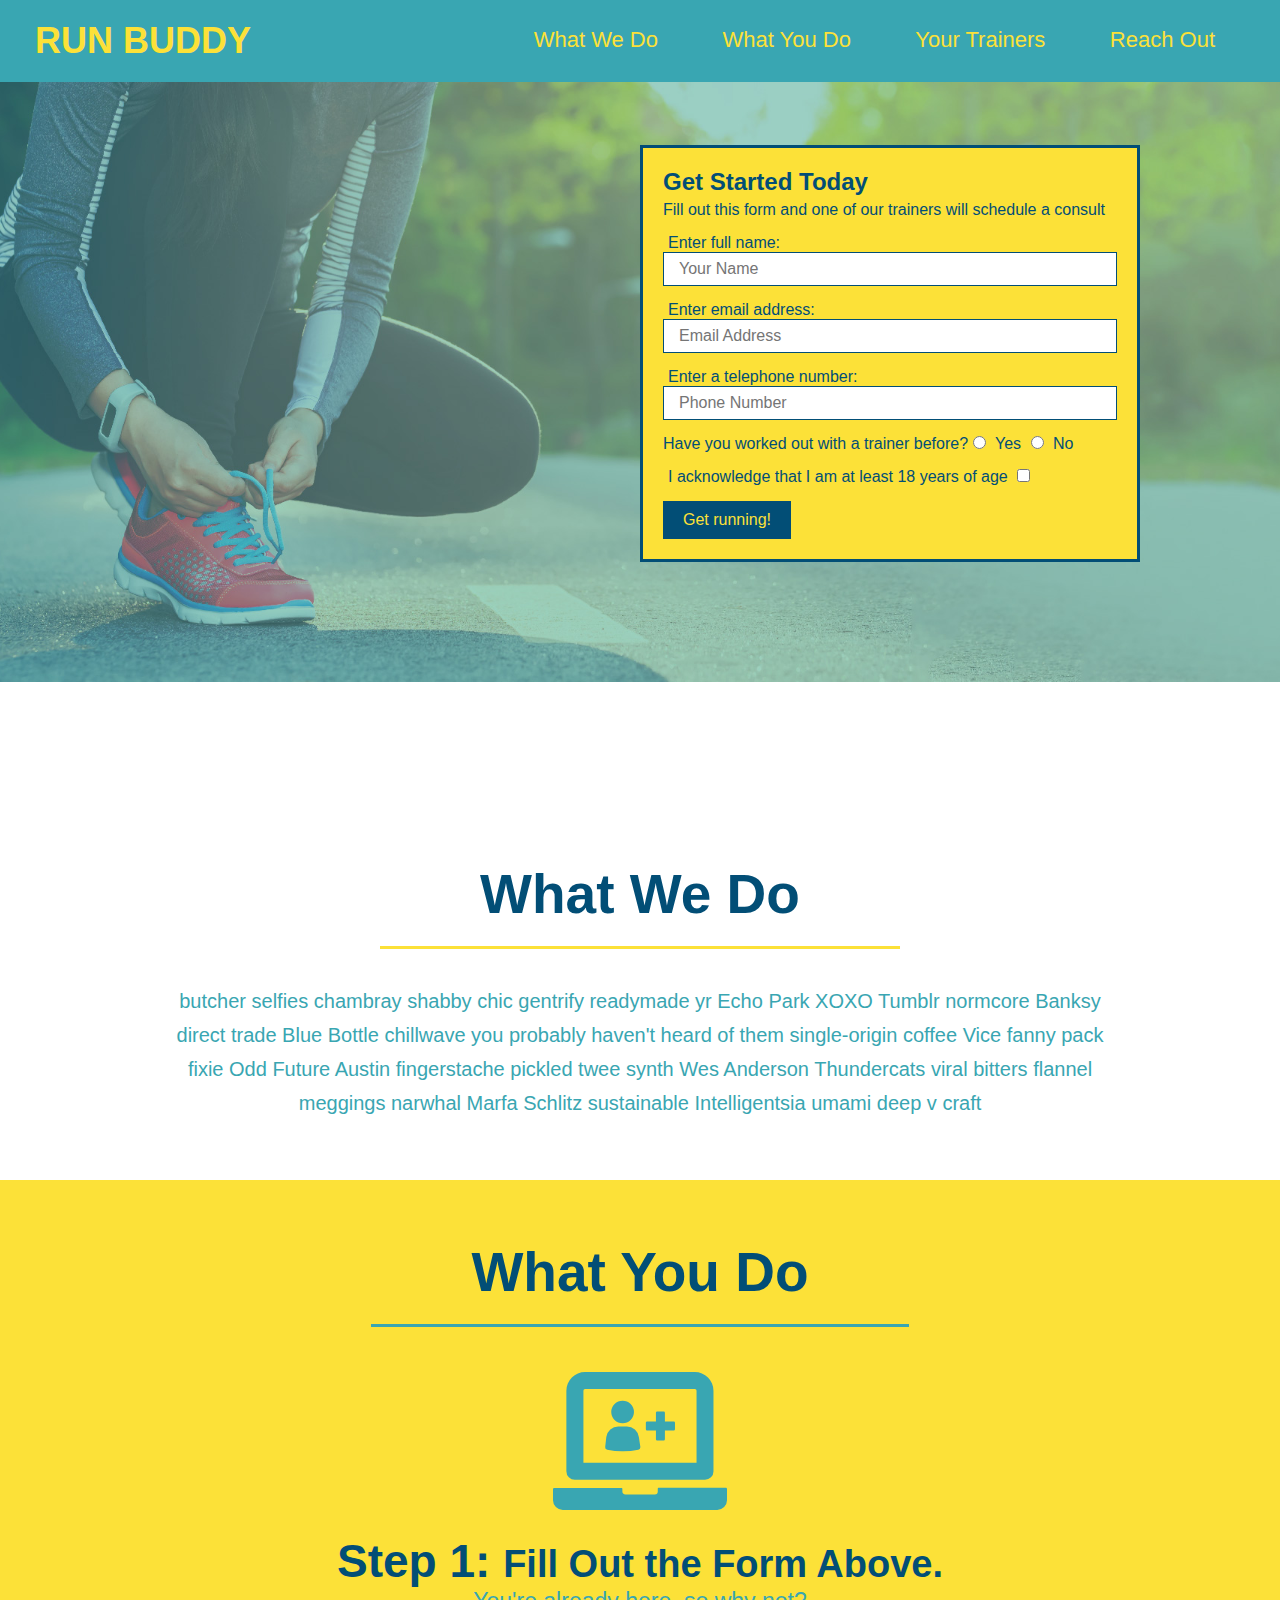
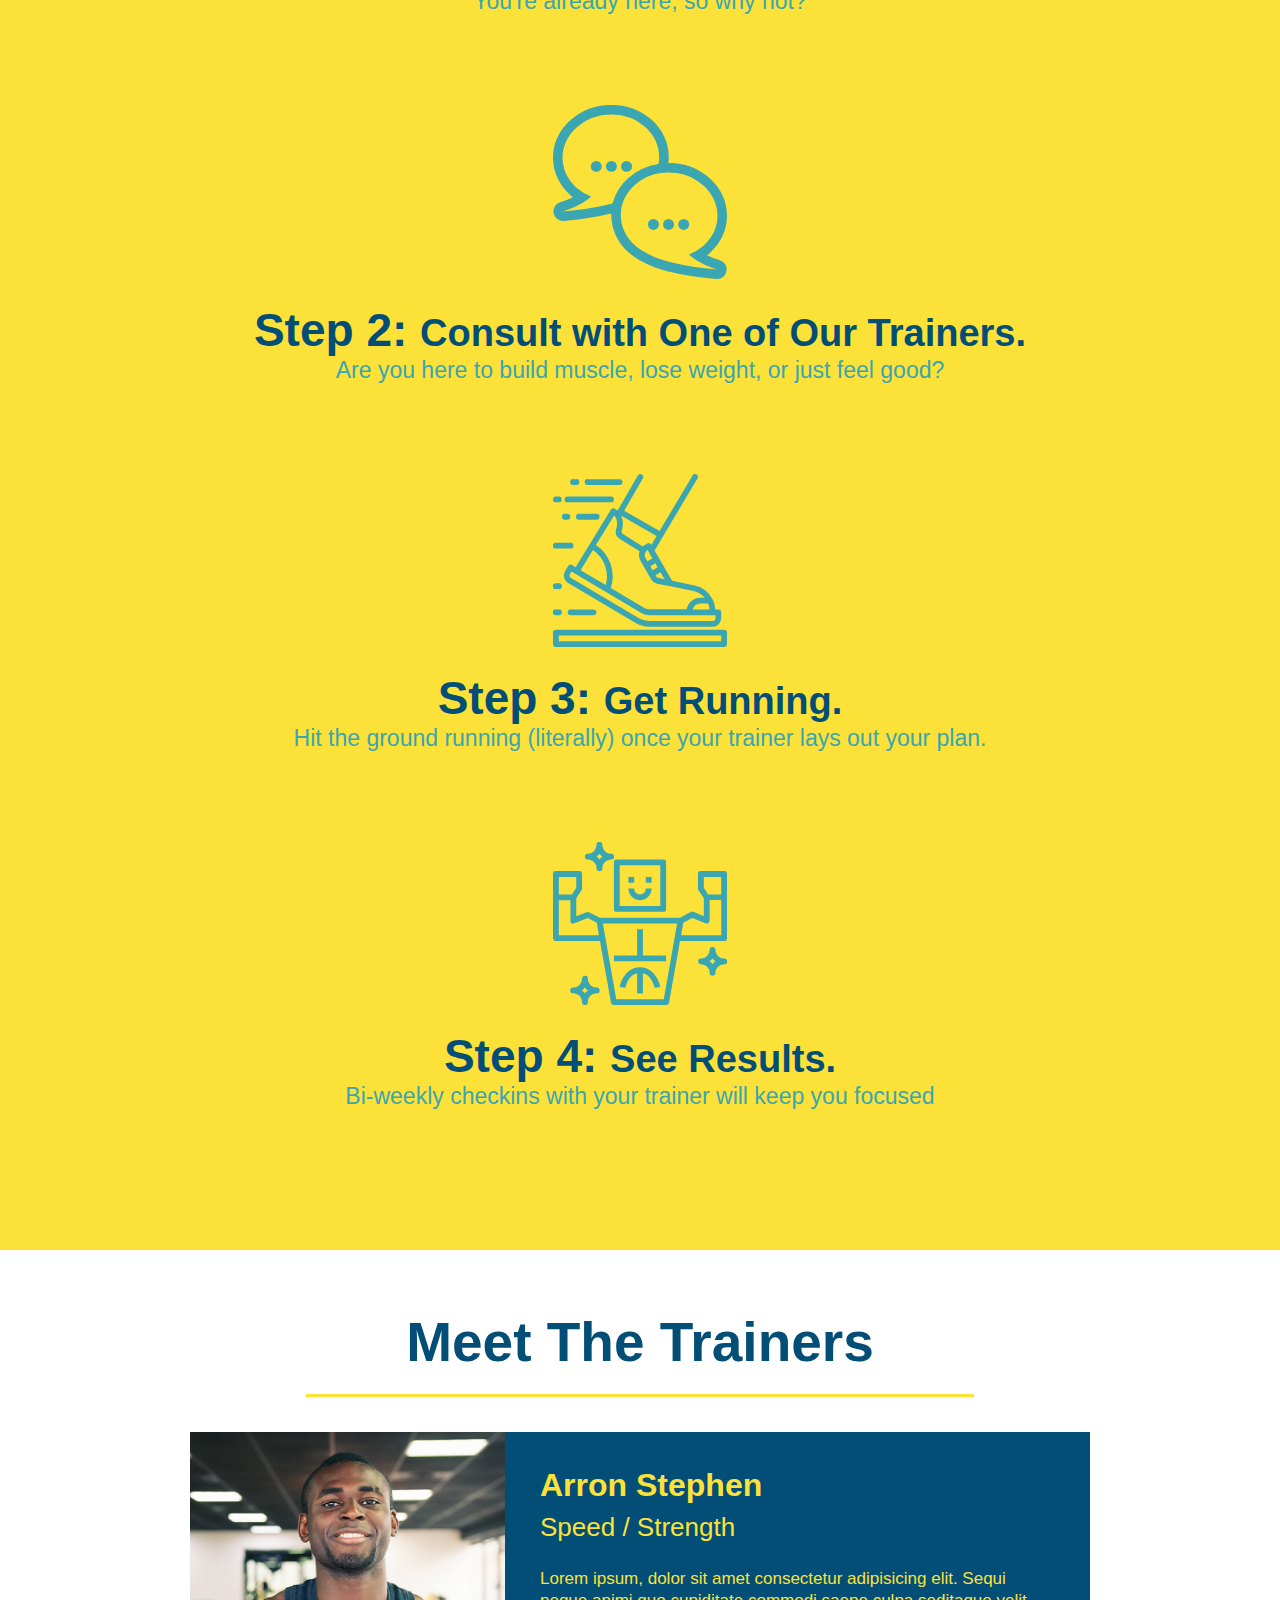
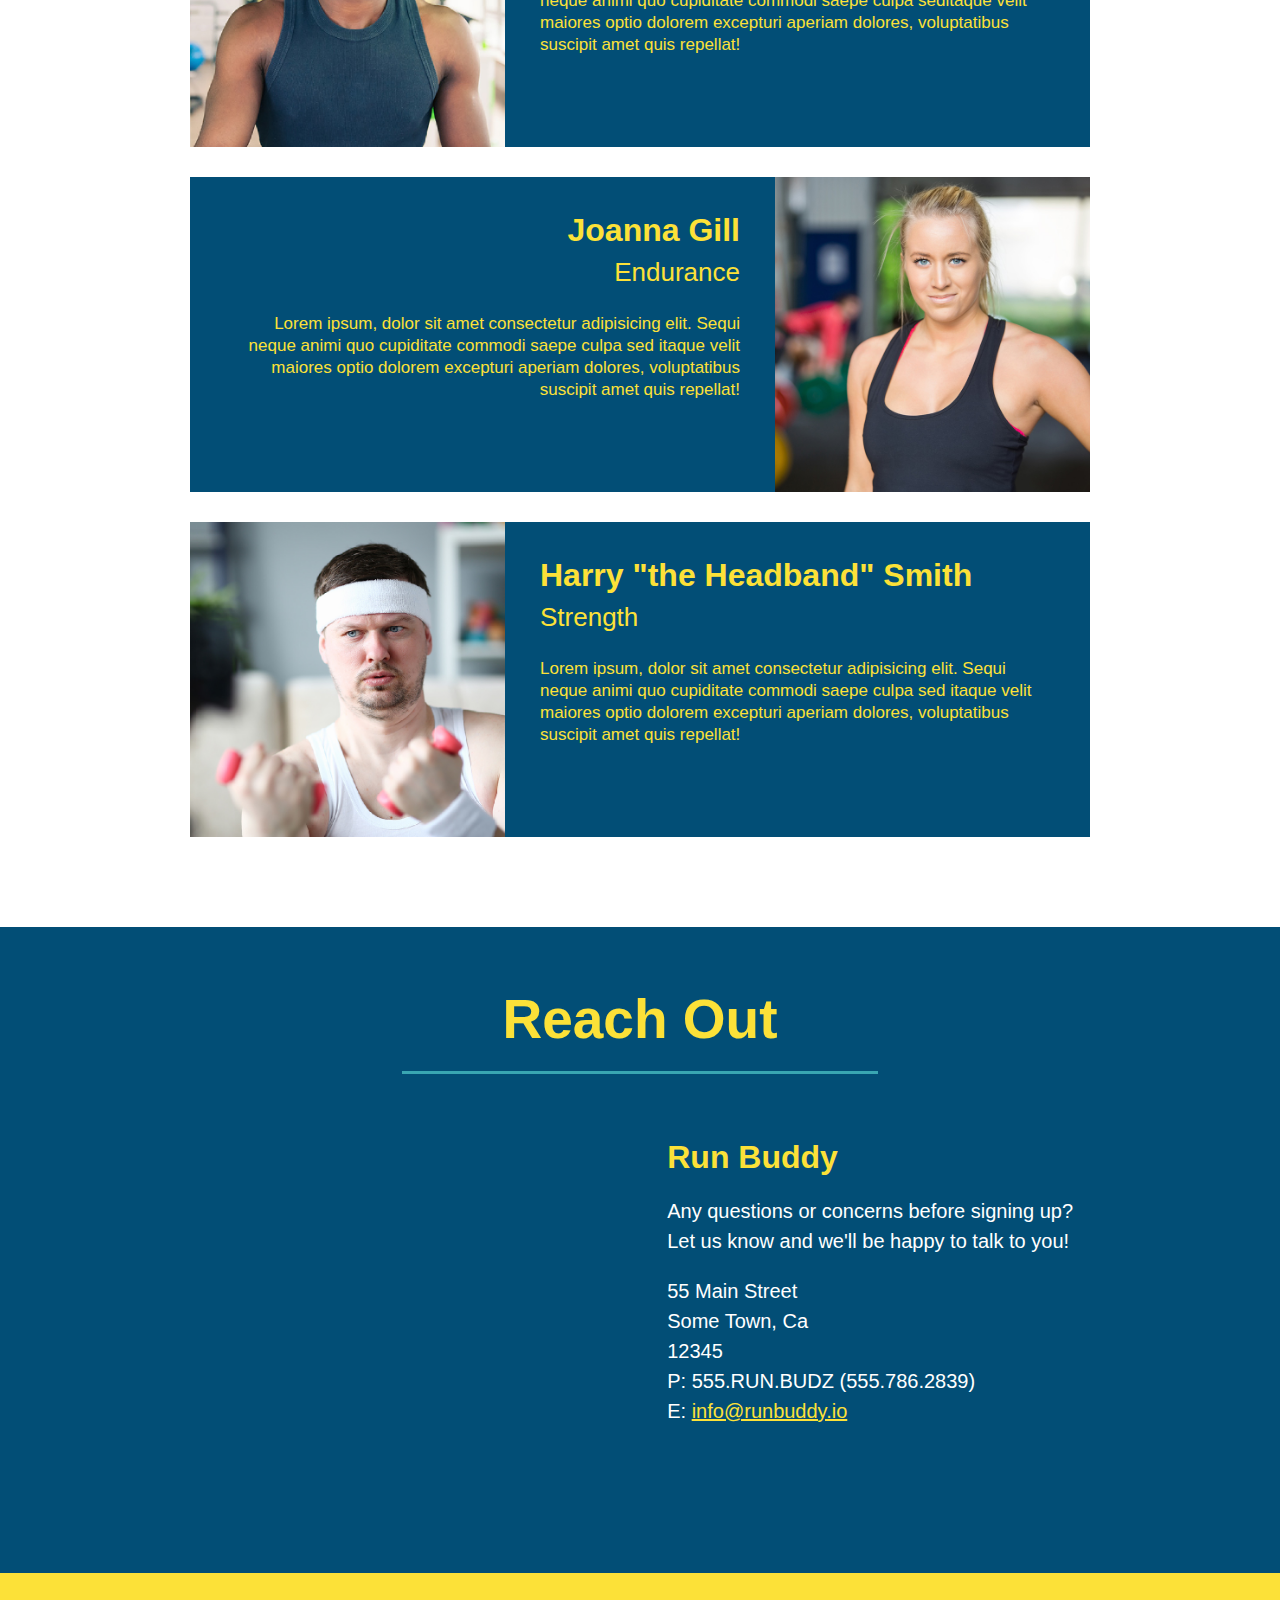
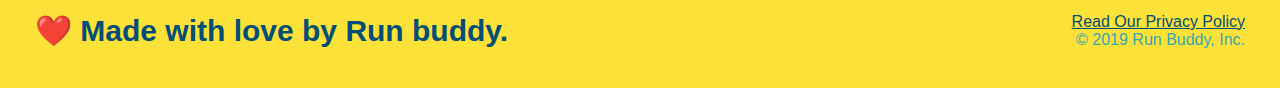
==== index.html @ b82cadea "privacy policy" ====
<!DOCTYPE html>
<html lang="en">
    <head>
        <meta charset="UTF-8"/>
        <link rel="stylesheet" href="./assets/css/style.css" />
        <title>Run Buddy</title>
    </head>
    <body>
        <!--navigation-->
        <header>
          <h1>
              <a hef="/">RUN BUDDY</a>
         </h1>
          <nav>
              <!--Unordered list element-->
              <ul>
                  <!--List item element-->
                  <li>
                      <!--Anchor element-->
                      <a href="#what-we-do">What We Do</a>
                  </li>
                  <li>
                      <a href="#what-you-do">What You Do</a>
                  </li>
                  <li>
                      <a href="#your-trainers">Your Trainers</a>
                  </li>
                  <li>
                      <a href="#reach-out">Reach Out</a>
                  </li>
              </ul>
          </nav>
        </header>

        <section class="hero">
            <div class="hero-form">
                <h3>Get Started Today</h3>
                <p>Fill out this form and one of our trainers will schedule a consult</p>
                <form>
                    <label for="name">Enter full name:</label>
                    <input type="text" placeholder="Your Name" name="name" id="name" class="form-input" />

                    <label for="email">Enter email address:</label>
                    <input type="email" placeholder="Email Address" name="email" id="email" class="form-input" />

                    <label for="phone">Enter a telephone number:</label>
                    <input type="tel" placeholder="Phone Number" name="phone" id="phone" class="form-input" />
                    <p>
                        Have you worked out with a trainer before?
                        <input type="radio" name="trainer-confirm" id="trainer-yes" />
                        <label for="trainer-yes">Yes</label>
                        <input type="radio" name="trainer-confirm" id="trainer-no" />
                        <label for="trainer-no">No</label>
                    </p>
                    <p>
                        <label for="checkbox">I acknowledge that I am at least 18 years of age</label>
                        <input type="checkbox" name="age-confirm" id="checkbox" />
                    </p>
                    <button type="submit">Get running!</button>
                </form>
            </div>
        </section>

        <!--hero/jumbotron-->
        <section>

        </section>

        <!--"what we do" section-->
        <section id="what-we-do" class="intro">
            <h2 class="section-title primary-border">What We Do</h2>
            <p>
                butcher selfies chambray shabby chic gentrify readymade yr Echo Park XOXO Tumblr normcore Banksy direct trade Blue Bottle chillwave you probably haven't heard of them single-origin coffee Vice fanny pack fixie Odd Future Austin fingerstache pickled twee synth Wes Anderson Thundercats viral bitters flannel meggings narwhal Marfa Schlitz sustainable Intelligentsia umami deep v craft
            </p>
        </section>

        <!--"what you do" section-->
        <section id="what-you-do" class="steps">
            <h2 class="section-title secondary-border">
                What You Do
            </h2>
            <div>
                <img src="./assets/images/step-1.svg" alt="" />
                <h3>Step 1: <span>Fill Out the Form Above.</span></h3>
                <p>You're already here, so why not?</p>
            </div>

            <div>
                <img src="./assets/images/step-2.svg" alt="" />
                <h3>Step 2: <span>Consult with One of Our Trainers.</span></h3>
                <p>Are you here to build muscle, lose weight, or just feel good?</p>
            </div>

            <div>
                <img src="./assets/images/step-3.svg" alt="" />
                <h3>Step 3: <span>Get Running.</span></h3>
                <p>Hit the ground running (literally) once your trainer lays out your plan.</p>
            </div>

            <div>
                <img src="./assets/images/step-4.svg" alt="" />
                <h3>Step 4: <span>See Results.</span></h3>
                <p>Bi-weekly checkins with your trainer will keep you focused</p>
            </div>
        </section>

        <!--"meet the trainers" section-->
        <section id="your-trainers" class="trainers">
            <h2 class="section-title primary-border">
                Meet The Trainers
            </h2>
            <article class="trainer">
                <img src="./assets/images/trainer-1.jpg" alt="Arron Stephens in his workout clothes, ready to pump iron" />
                <div class="trainer-bio text-left">
                    <h3>Arron Stephen</h3>
                    <h4>Speed / Strength</h4>
                    <p>
                        Lorem ipsum, dolor sit amet consectetur adipisicing elit. Sequi neque animi quo cupiditate commodi saepe culpa seditaque velit maiores optio dolorem excepturi aperiam dolores, voluptatibus suscipit amet quis repellat!
                    </p>
                </div>
            </article>
            <!-- second trainer bio -->
            <article class="trainer">
                <div class="trainer-bio text-right">
                  <h3>Joanna Gill</h3>
                  <h4>Endurance</h4>
                  <p>
                        Lorem ipsum, dolor sit amet consectetur adipisicing elit. Sequi neque animi quo cupiditate commodi saepe culpa sed
                        itaque velit maiores optio dolorem excepturi aperiam dolores, voluptatibus suscipit amet quis repellat!
                 </p>
                </div>
                <img src="./assets/images/trainer-2.jpg" alt="Joanna Gill cooling off after a workout" />
            </article>
  
            <!-- third trainer bio -->
            <article class="trainer">
                <img src="./assets/images/trainer-3.jpg" alt="Harry Smith wearing a headband and lifting comically small pink weights" />
                <div class="trainer-bio text-left">
                    <h3>Harry "the Headband" Smith</h3>
                    <h4>Strength</h4>
                    <p>
                        Lorem ipsum, dolor sit amet consectetur adipisicing elit. Sequi neque animi quo cupiditate commodi saepe culpa sed
                        itaque velit maiores optio dolorem excepturi aperiam dolores, voluptatibus suscipit amet quis repellat!
                    </p>
                </div>
            </article>
        </section>

        <!--"reach out" section-->
        <section id="reach-out" class="contact">
            <h2 class="section-title secondary-border">Reach Out</h2>
            <div class="contact-info">
                <iframe src="https://www.google.com/maps/embed?pb=!1m18!1m12!1m3!1d3147.1079747227936!2d-120.42364418397035!3d37.92790791110593!2m3!1f0!2f0!3f0!3m2!1i1024!2i768!4f13.1!3m3!1m2!1s0x8090c49129b6ac57%3A0xb56c7eb95a2cd8bd!2sMain%20St%2C%20California%2095327!5e0!3m2!1sen!2sus!4v1616426329495!5m2!1sen!2sus" 
                    style="border:0;" 
                    allowfullscreen="" 
                    loading="lazy">
                </iframe>
                <div>
                    <h3>Run Buddy</h3>
                    <p>
                        Any questions or concerns before signing up?
                        <br />
                        Let us know and we'll be happy to talk to you!
                    </p>
                    <address>
                        55 Main Street <br/>
                        Some Town, Ca <br/>
                        12345 <br/>
                        P: 555.RUN.BUDZ (555.786.2839) <br/>
                        E: <a href="mailto:info@runbuddy.io">info@runbuddy.io</a>
                    </address>
                </div>
            </div>
        </section>

        <!--footer-->
        <footer>
            <h2>❤️ Made with love by Run buddy.</h2>
            <div>
                <a href="./privacy-policy.html">Read Our Privacy Policy</a><br />
                &copy; 2019 Run Buddy, Inc.
            </div>
        </footer>


       
    </body>
</html>
---- assets/css/style.css ----
* {
    margin: 0;
    padding: 0;
    box-sizing: border-box;
}

body {
    color: #39a6b2;
    font-family: Helvetica, Arial, sans-serif;
    
}

/* Header */

header {
    padding: 20px 35px;
    background-color: #39a6b2;
}

header h1 {
    font-weight: bold;
    font-size: 36px;
    color: #fce138;
    margin: 0;
    display: inline;
}

header a {
    text-decoration: none;
    color: #fce138;
}

header nav {
    float: right;
    margin: 7px 0;
}

header nav ul li {
    display: inline;
}

header nav ul li a {
    margin: 0 30px;
    font-weight: lighter;
    font-size: 22px;
}
/* Footer */

footer {
    background: #fce138;
    width: 100%;
    padding: 40px 35px;
}

footer h2 {
    display: inline;
    color: #024e76;
    font-size: 30px;
    margin: 0;
}

footer div {
    float: right;
    line-height: 1,5;
    text-align: right;
}

footer a {
    color: #024e76;
}

section {
    padding: 60px;
}



/*Hero Style Start*/
.hero {
    background-image: url("../images/hero-bg.jpg");
    height: 600px;
    background-size: cover;
    background-position: center;
    position: relative;
}

.hero-form {
    border: 3px solid #024e76;
    background-color: #fce138;
    padding: 20px;
    width: 500px;
    color: #024e76;
    position: absolute;
    bottom: 120px;
    right: 140px;
}

.hero-form h3 {
    font-size: 24px;
    margin: 0;
}

.hero-form p{
    margin: 5px 0 15px 0;
}

.form-input {
    border: 1px solid #024e76;
    display: block;
    padding: 7px 15px;
    font-size: 16px;
    color: #024e76;
    width: 100%;
    margin-bottom: 15px;
}

.hero-form label {
    margin: 0 5px;
}

.hero-form button {
    color: #fce138;
    background-color: #024e76;
    border: none;
    padding: 10px 20px;
    font-size: 16px;
}
/*Hero Style End*/

.intro{
    text-align: center;
}

.intro h2{
 
}

.intro p{
    line-height:1.7;
    color: #39a6b2;
    width: 80%;
    font-size: 20px;
    margin: 0 auto;
}

.steps {
    text-align: center;
    background: #fce138;
}

.steps h2 {
 
}

.section-title {
    font-size: 55px;
    color: #024e76;
    margin-bottom: 35px;
    padding: 0 100px 20px 100px;
    display: inline-block;
    border-bottom: 3px solid;
}

.primary-border {
    border-color: #fce138;
}

.secondary-border {
    border-color: #39a6b2;
}

.steps div {
    margin-bottom: 80px;
}

.steps img {
    width: 15%;
    margin: 10px 0;
}

.steps h3 {
    color: #024e76;
    font-size: 46px;
    margin-top: 10px;
}

.steps p {
    color: #39a6b2;
    font-size: 23px;
}

.steps span {
    font-size: 38px;
}

.trainers {
    text-align: center;
}

.trainer {
    width: 900px;
    margin: 0 auto 30px auto;
    background: #024e76;
    color: #fce138;
    overflow: auto;
}

.trainer img {
    width: 35%;
    float: left;
}

.trainer-bio {
    padding: 35px;
    float: left;
    width: 65%;
}

.text-left {
    text-align: left;
}

.text-right {
    text-align: right;
}

.trainer-bio h3 {
    font-size: 32px;
    margin-bottom: 8px;
}

.trainer-bio h4 {
    font-weight: lighter;
    font-size: 26px;
    margin-bottom: 25px;
}

.trainer-bio p {
    font-size: 17px;
    line-height: 1.3;
}

.contact {
    background-color: #024e76;
    text-align: center;
}

.contact h2 {
    color: #fce138;
}

.contact-info iframe {
    width: 400px;
    height: 400px;
}

.contact-info div {
    width: 410px;
    display:inline-block;
    vertical-align: top;
    text-align: left;
    margin: 30px 0 0 60px;
    color: white;
}

.contact-info h3 {
    color: #fce138;
    font-size: 32px;
  }
  
  .contact-info p, .contact-info address {
    margin: 20px 0;
    line-height: 1.5;
    font-size: 20px;
    font-style: normal;
  }
  
  .contact-info a {
    color: #fce138;
  }
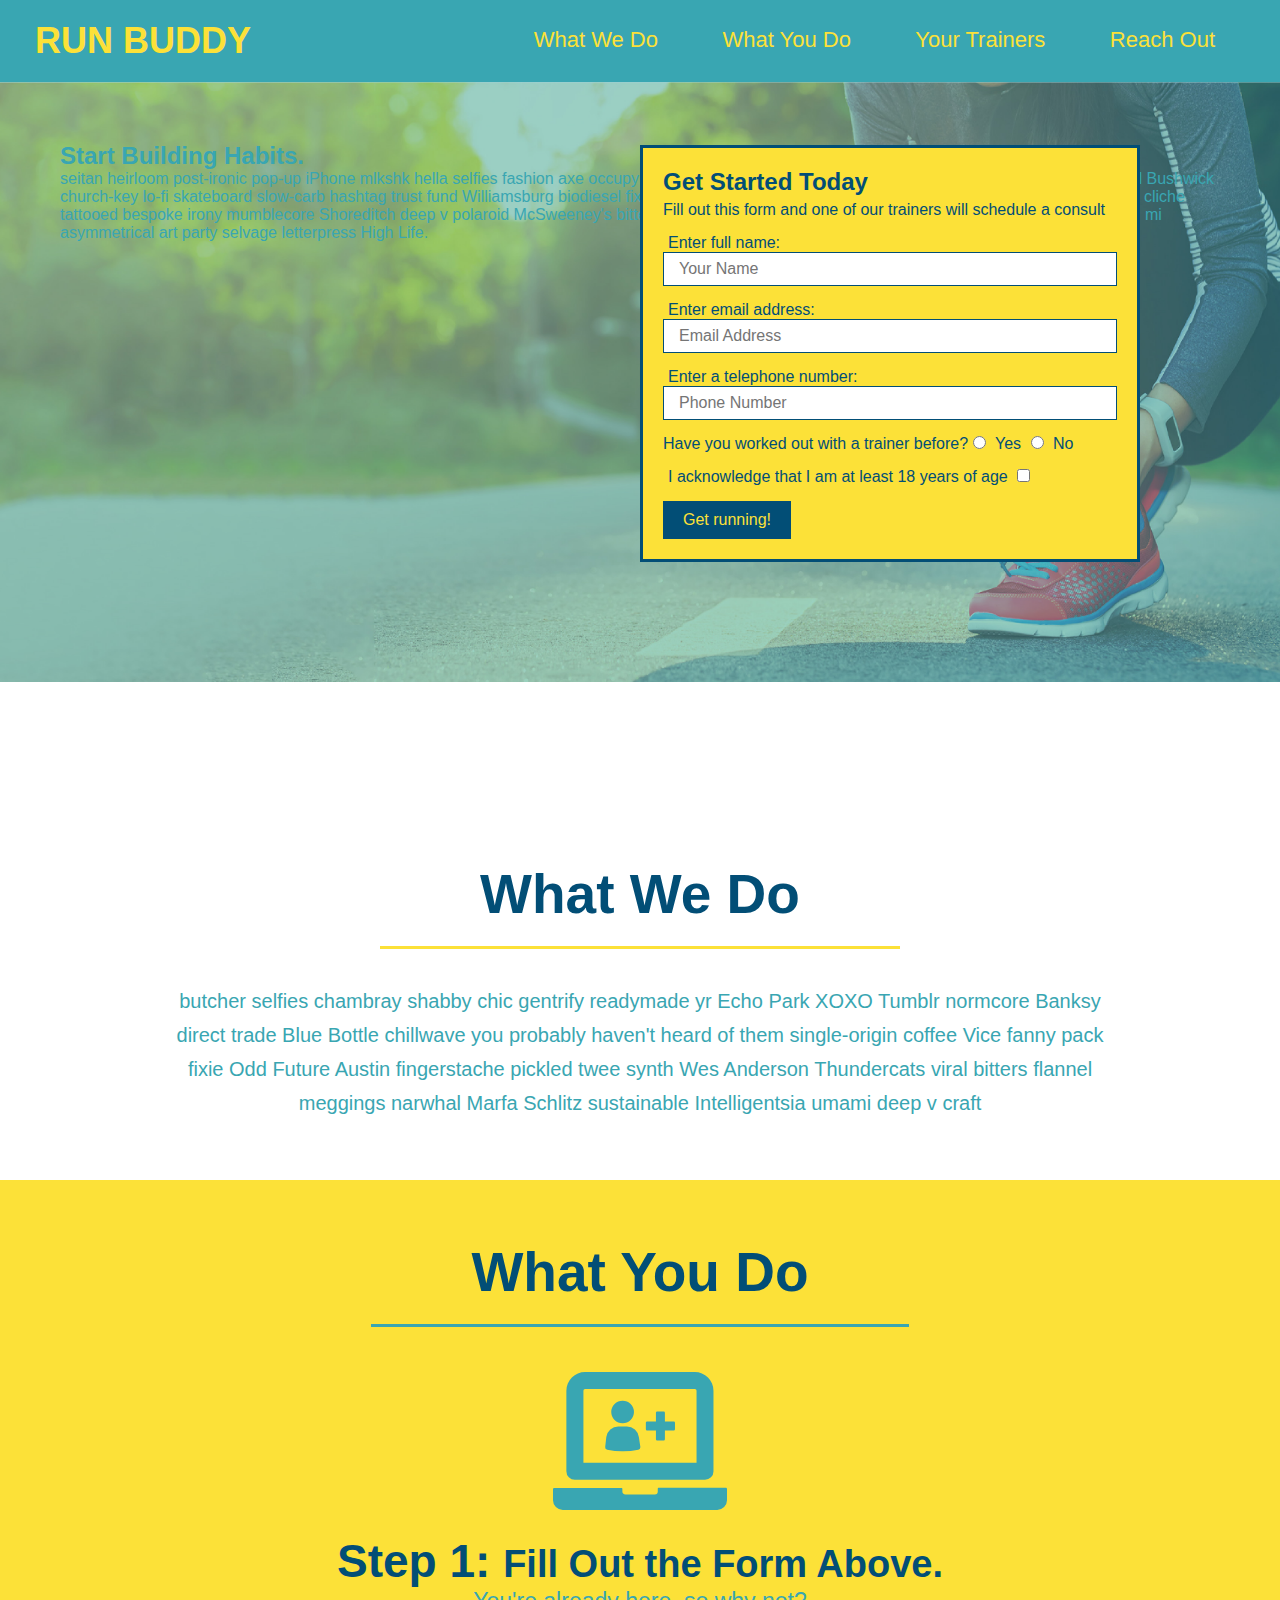
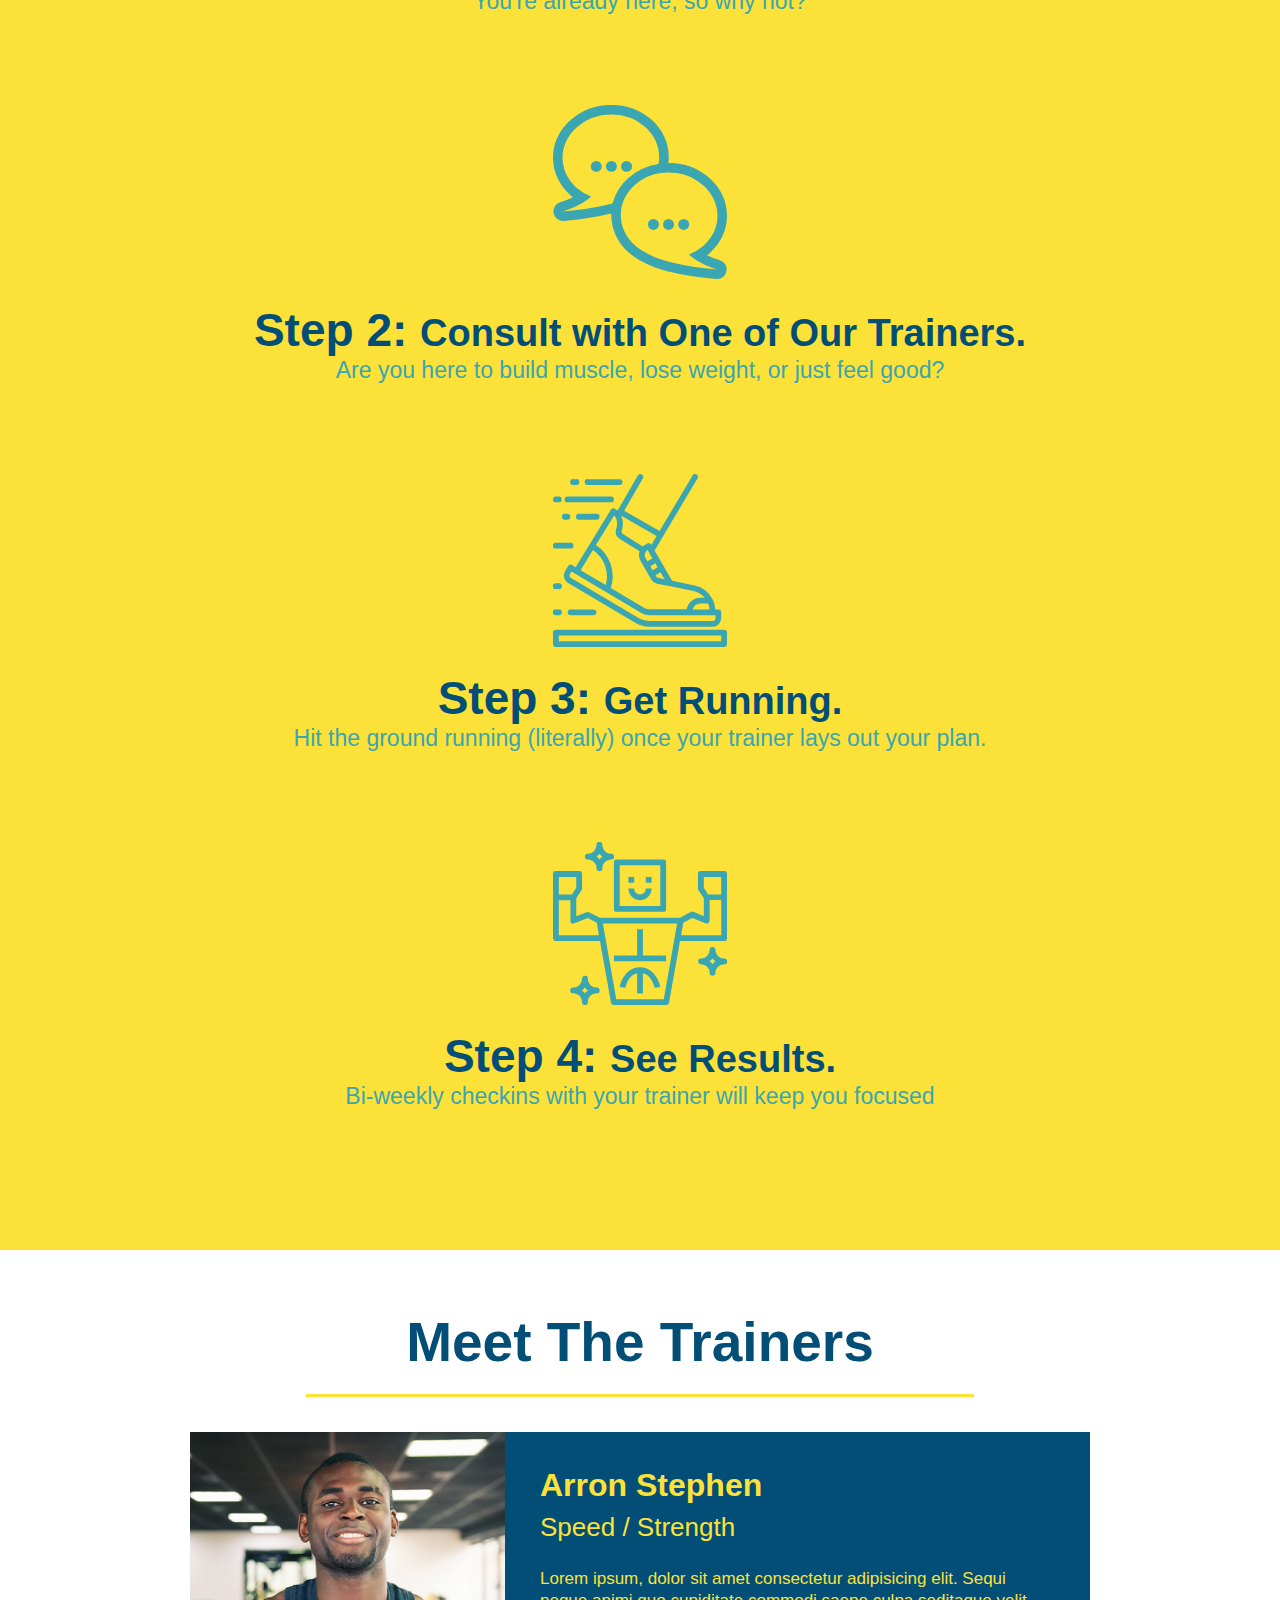
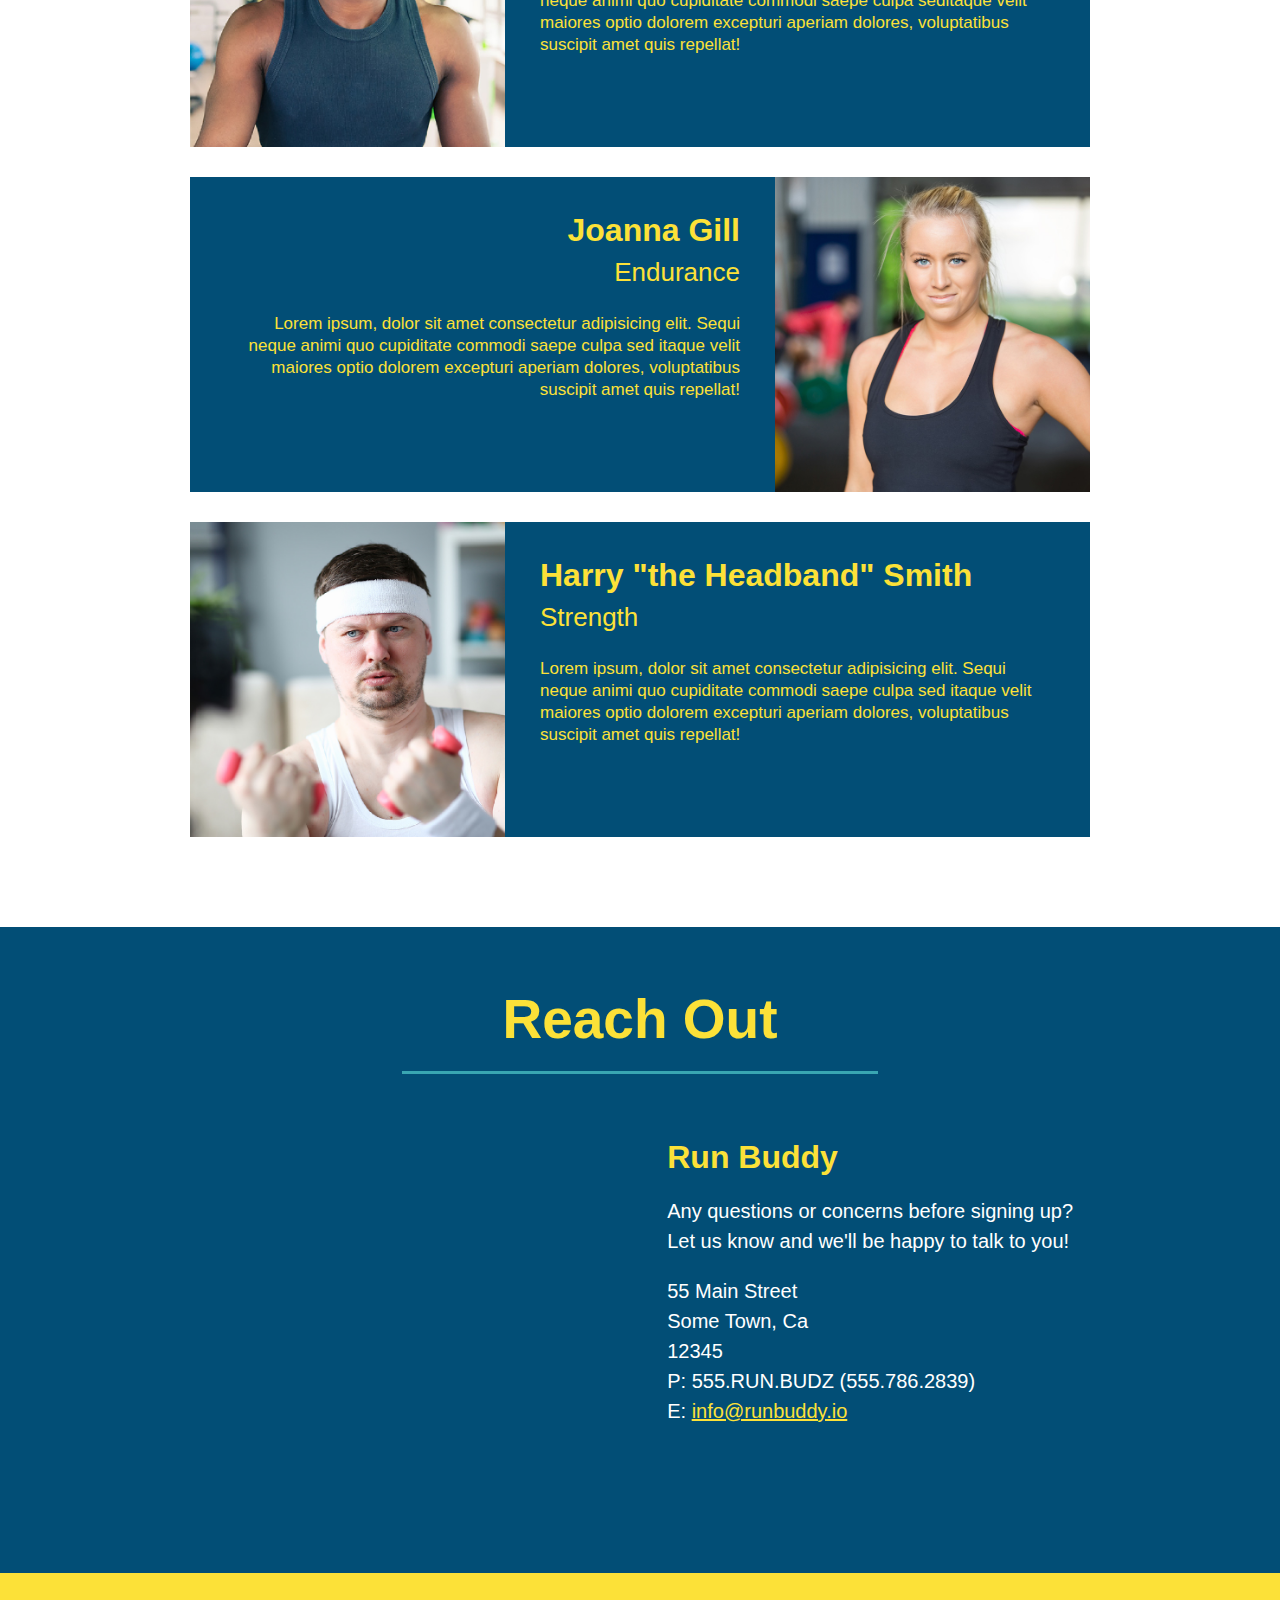
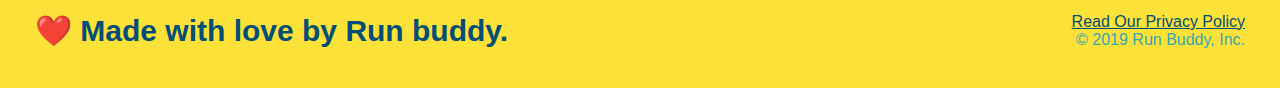
==== commit 30ba343f: "add content to hero, replace image" ====
--- a/index.html
+++ b/index.html
@@ -33,6 +33,13 @@
         </header>
 
         <section class="hero">
+            <div class="hero-cta">
+                <h2>Start Building Habits.</h2>
+                <p>
+                    seitan heirloom post-ironic pop-up iPhone mlkshk hella selfies fashion axe occupy readymade put a bird on it messenger bag Wes Anderson Schlitz plaid Bushwick church-key lo-fi skateboard slow-carb hashtag trust fund Williamsburg biodiesel fixie farm-to-table 8-bit banjo XOXO Banksy chillwave bicycle rights retro cliche tattooed bespoke irony mumblecore Shoreditch deep v polaroid McSweeney's bitters cray gentrify tofu Marfa you probably haven't heard of them yr banh mi asymmetrical art party selvage letterpress High Life. 
+                </p>
+            </div>
+
             <div class="hero-form">
                 <h3>Get Started Today</h3>
                 <p>Fill out this form and one of our trainers will schedule a consult</p>
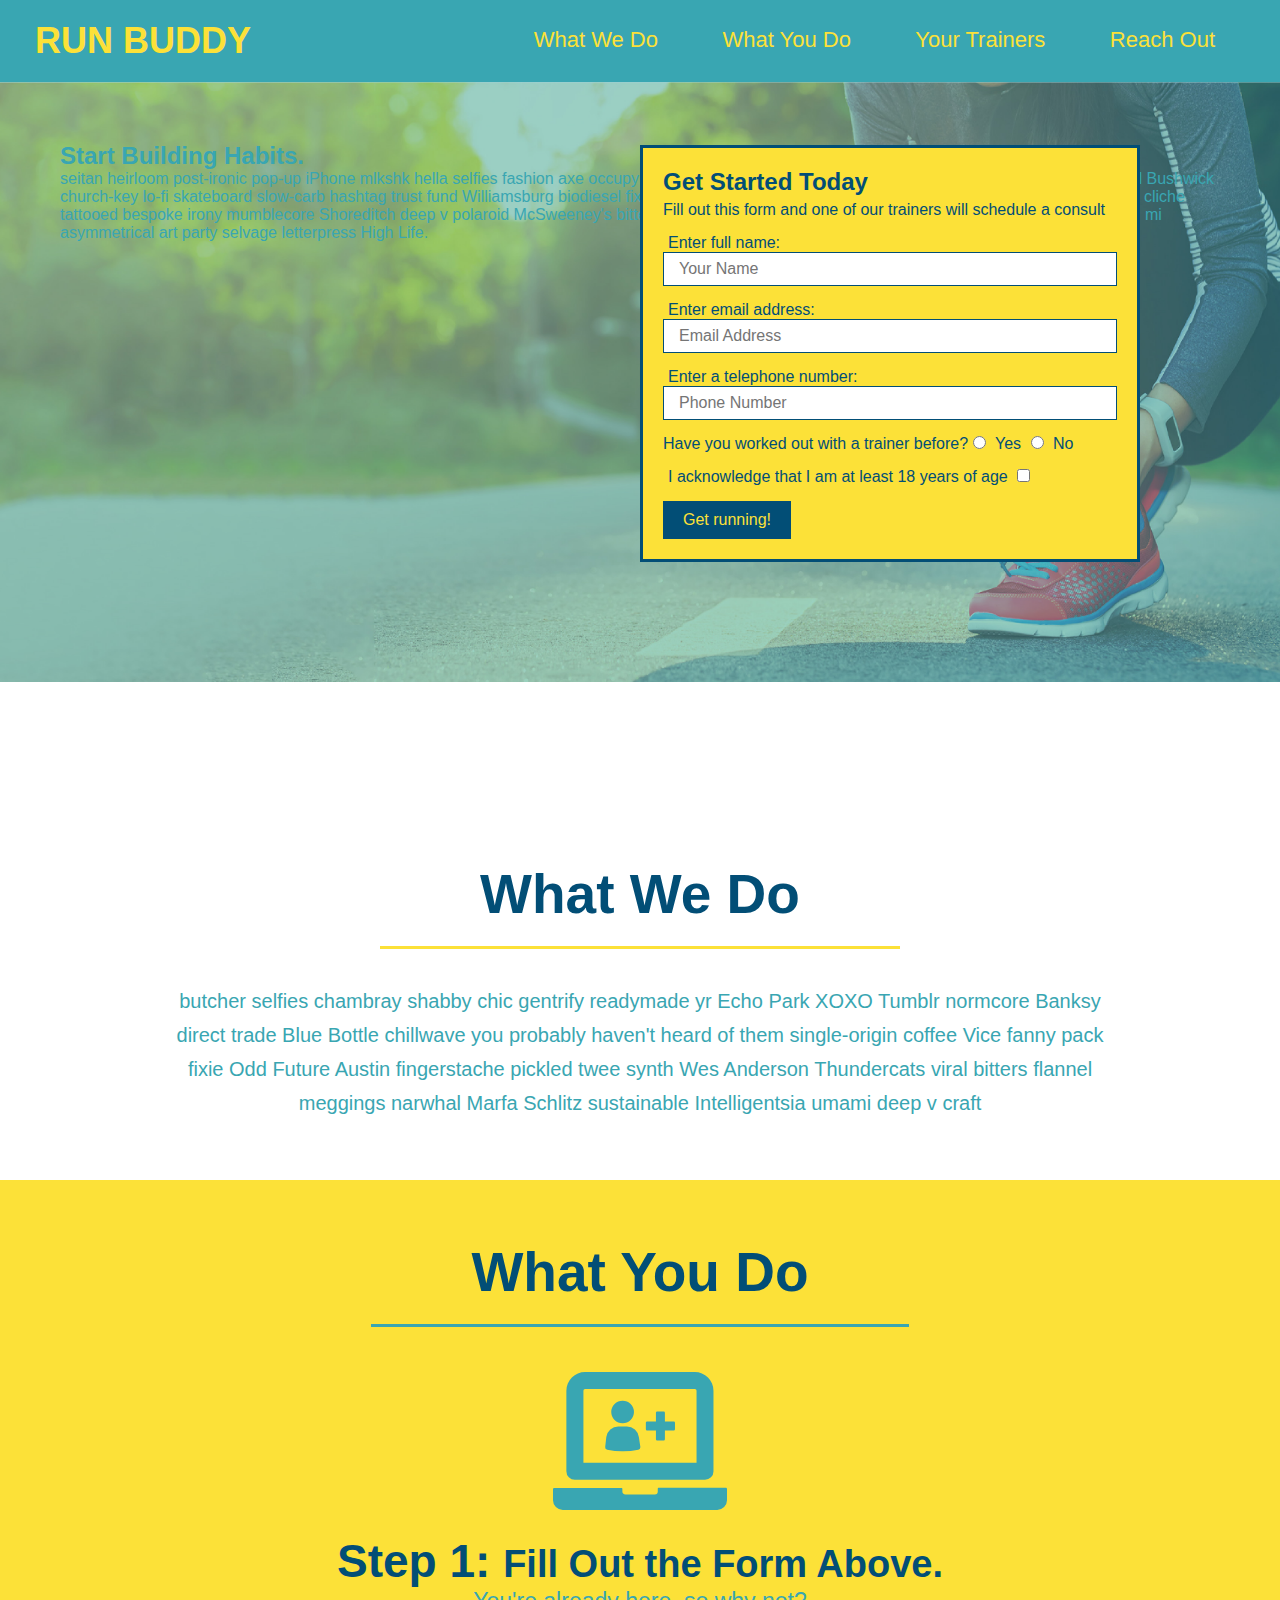
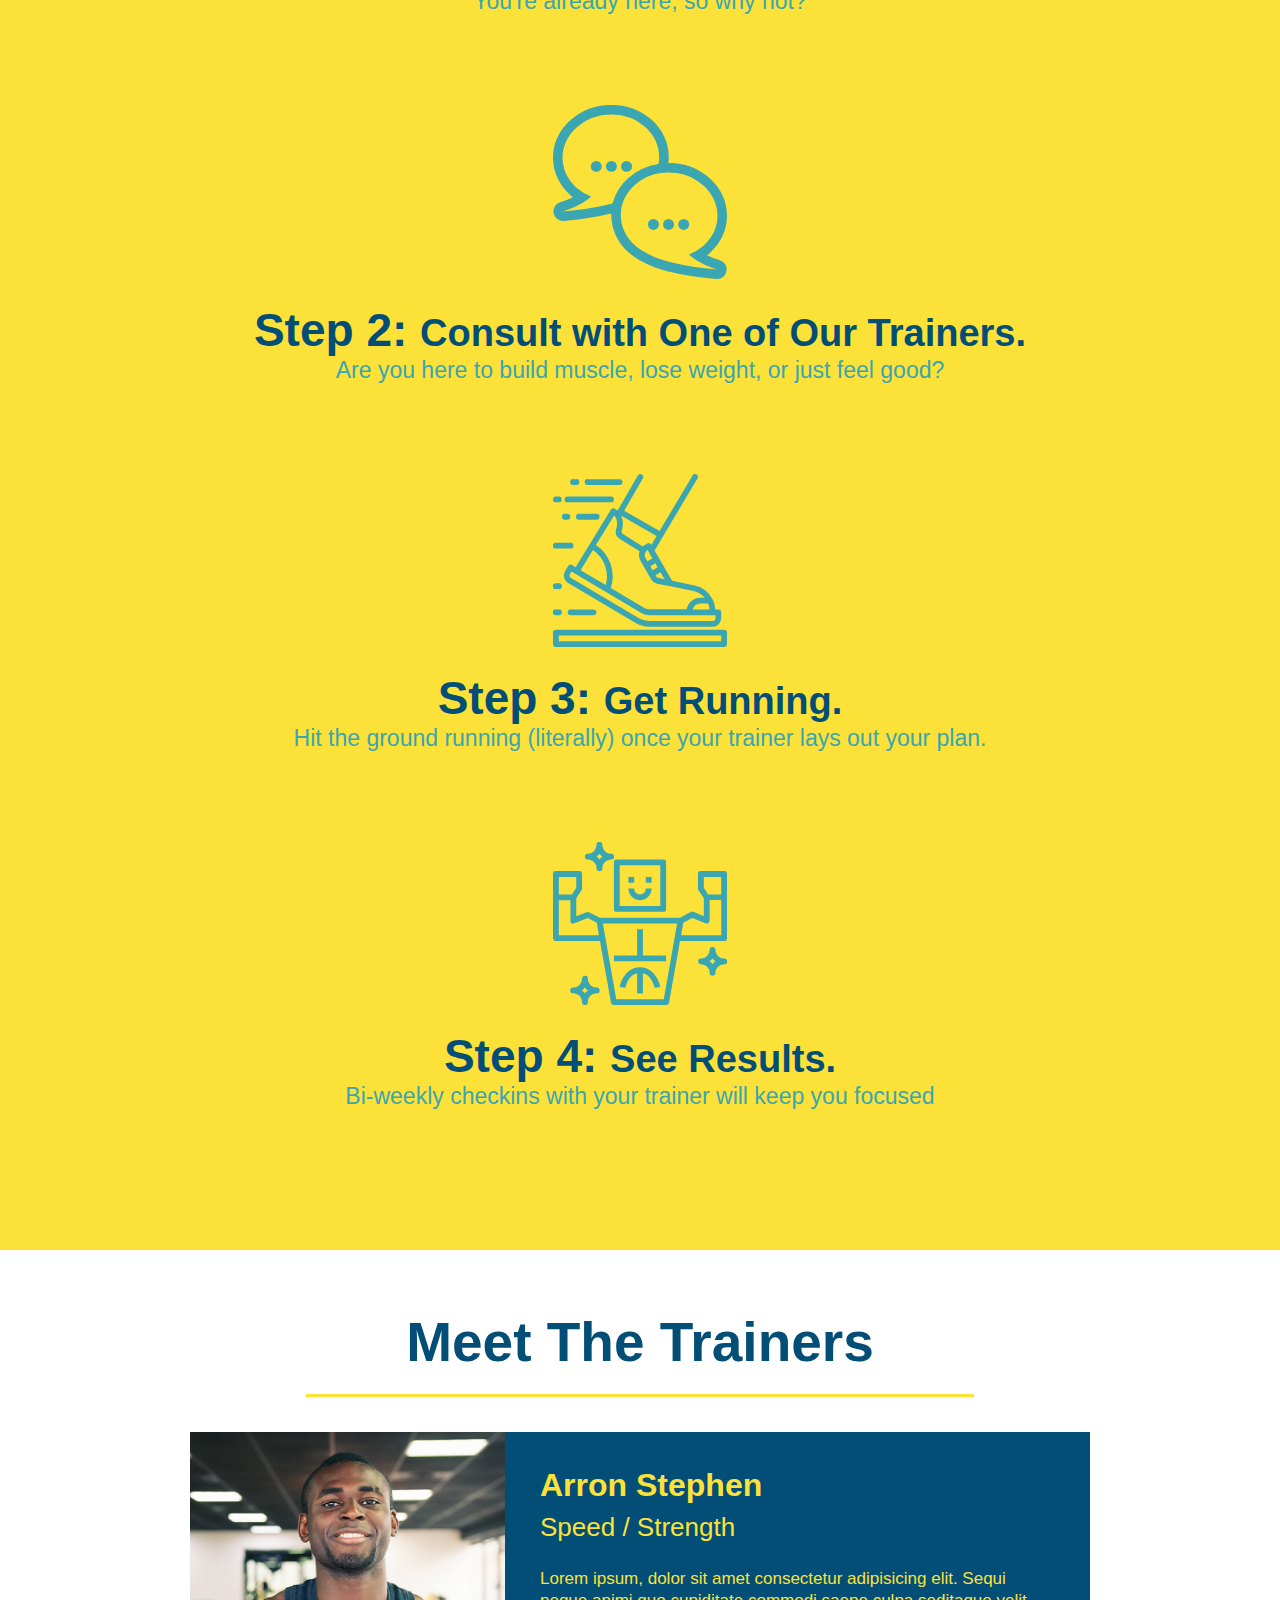
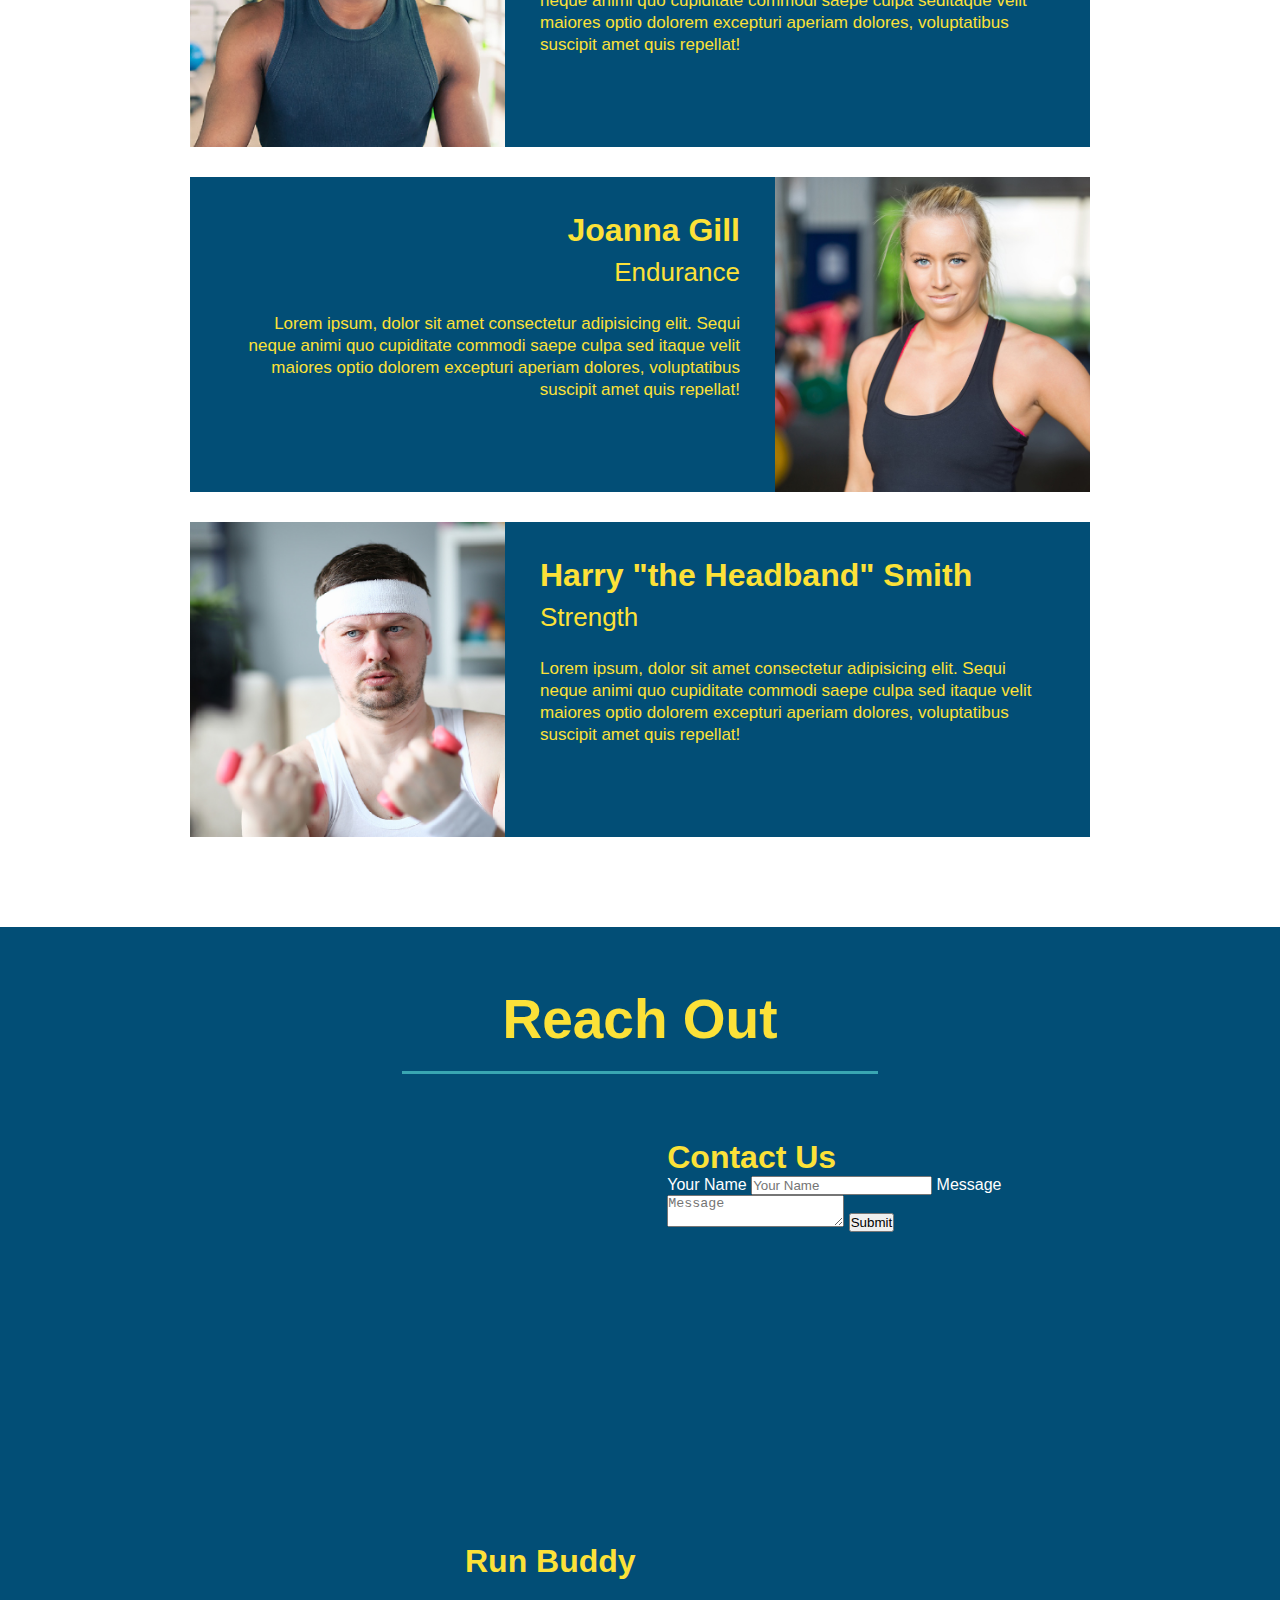
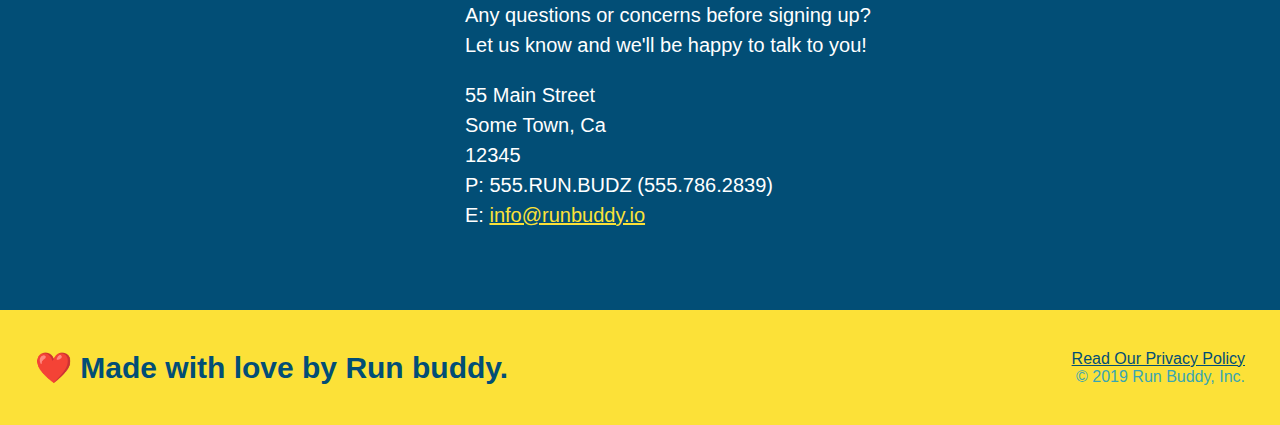
==== commit fcaf9442: "add contact form" ====
--- a/index.html
+++ b/index.html
@@ -162,6 +162,18 @@
                     allowfullscreen="" 
                     loading="lazy">
                 </iframe>
+                <div class="contact-form">
+                    <h3>Contact Us</h3>
+                    <form>
+                       <label for="contact-name">Your Name</label>
+                       <input type="text" id="contact-name" placeholder="Your Name" />
+                  
+                       <label for="contact-message">Message</label>
+                       <textarea id="contact-message" placeholder="Message"></textarea>
+                  
+                       <button type="submit">Submit</button>
+                      </form>
+                  </div>
                 <div>
                     <h3>Run Buddy</h3>
                     <p>
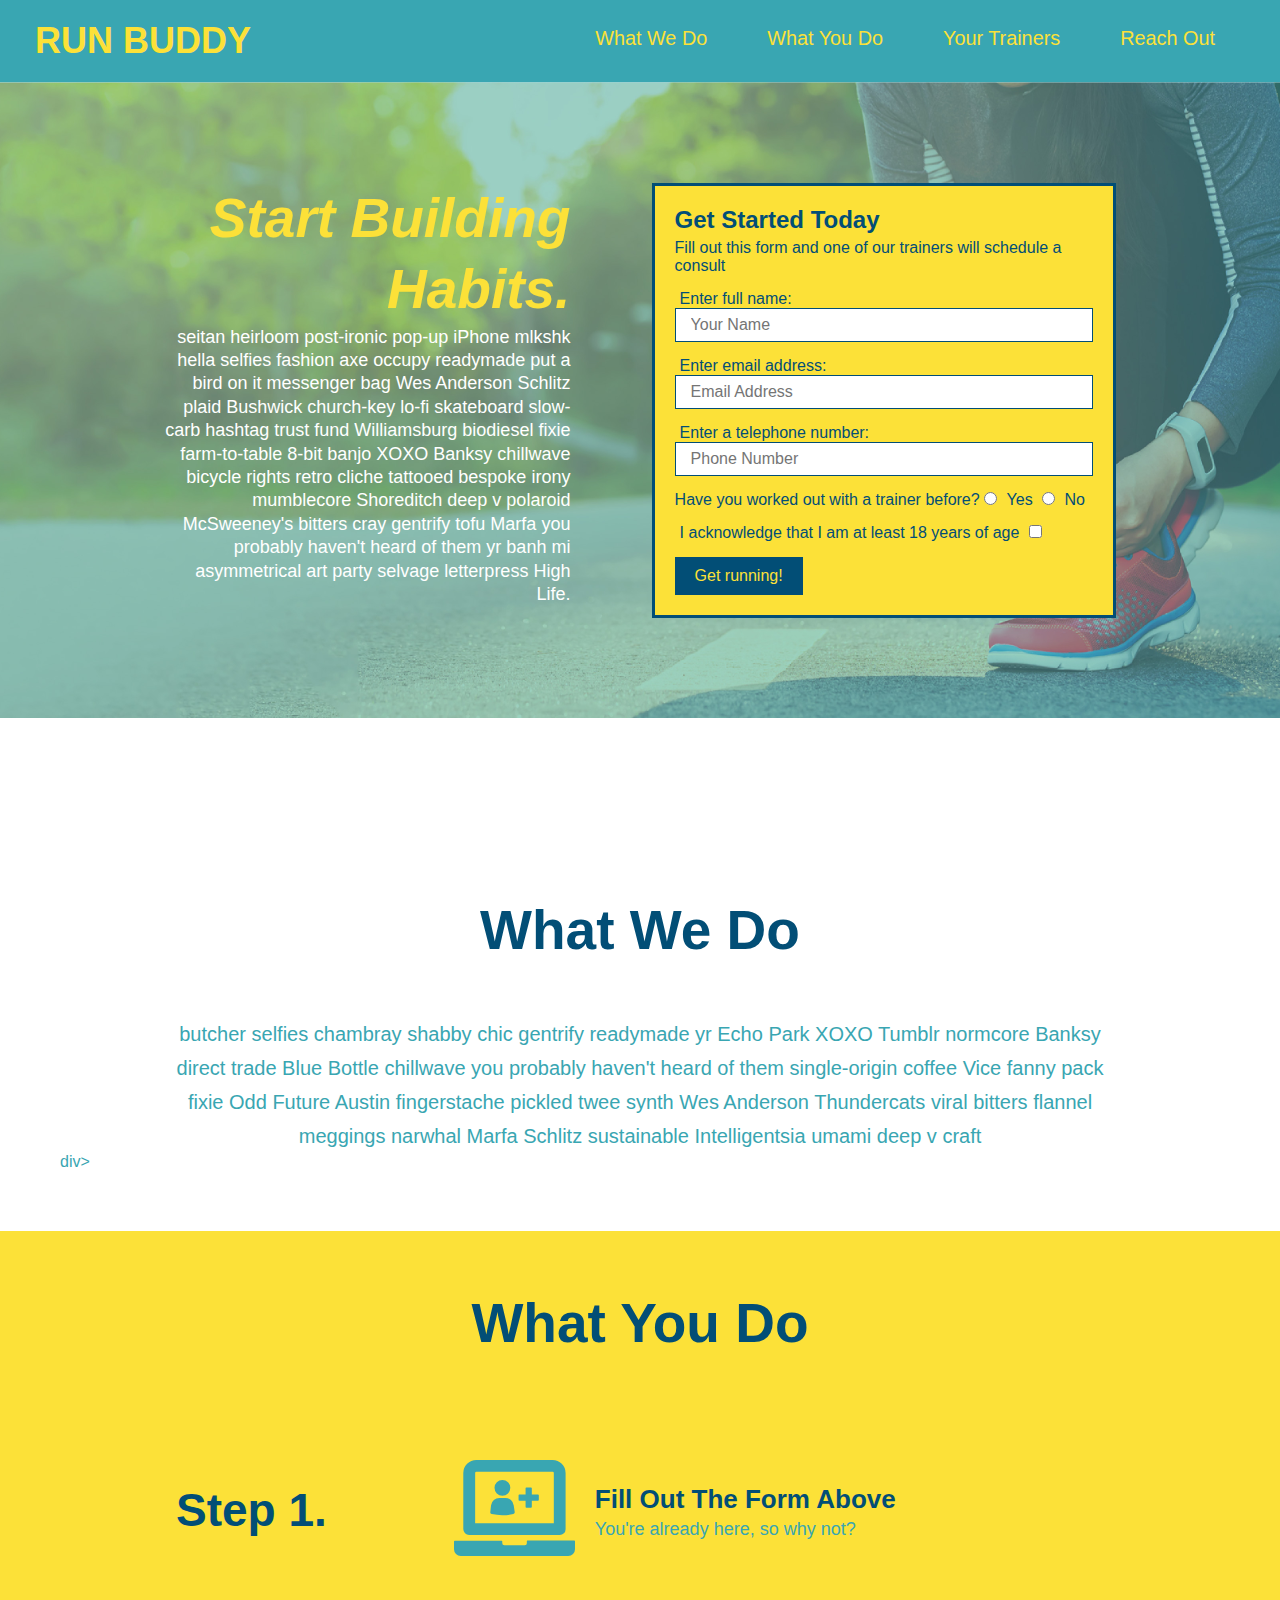
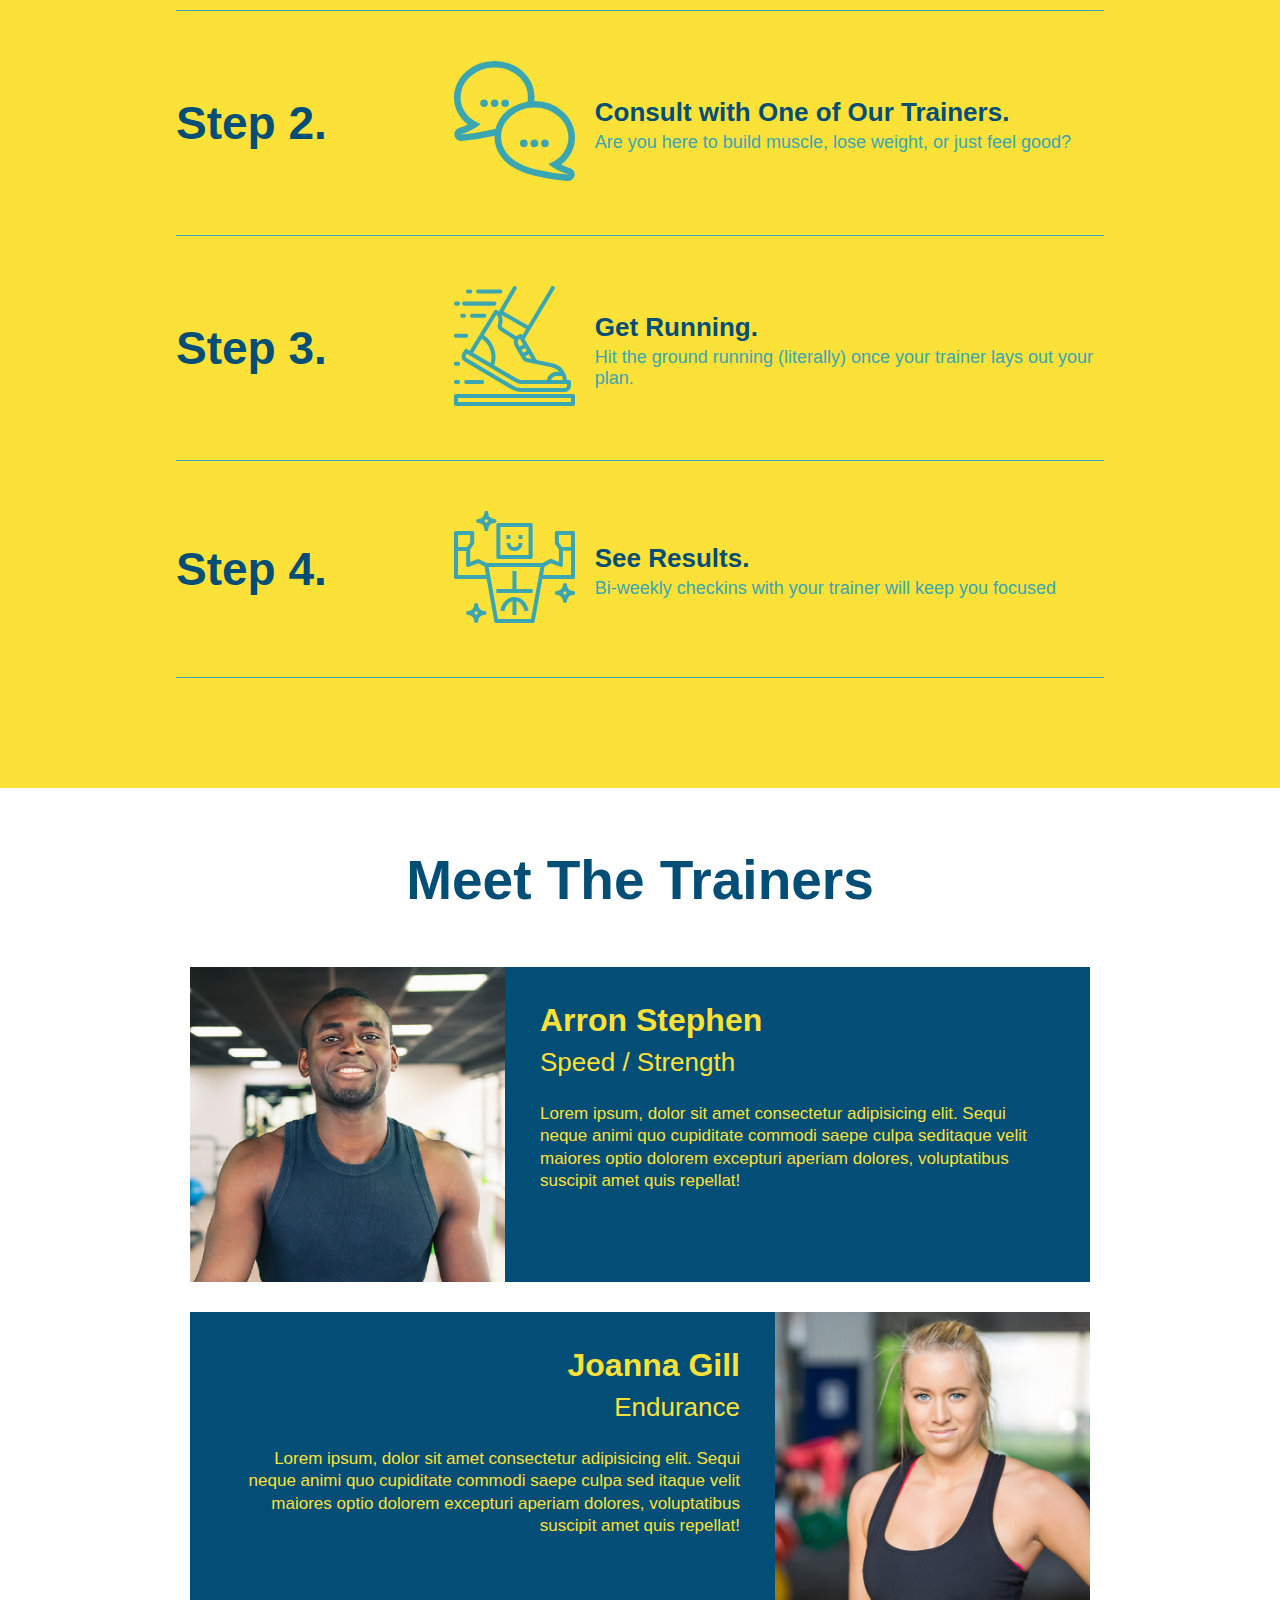
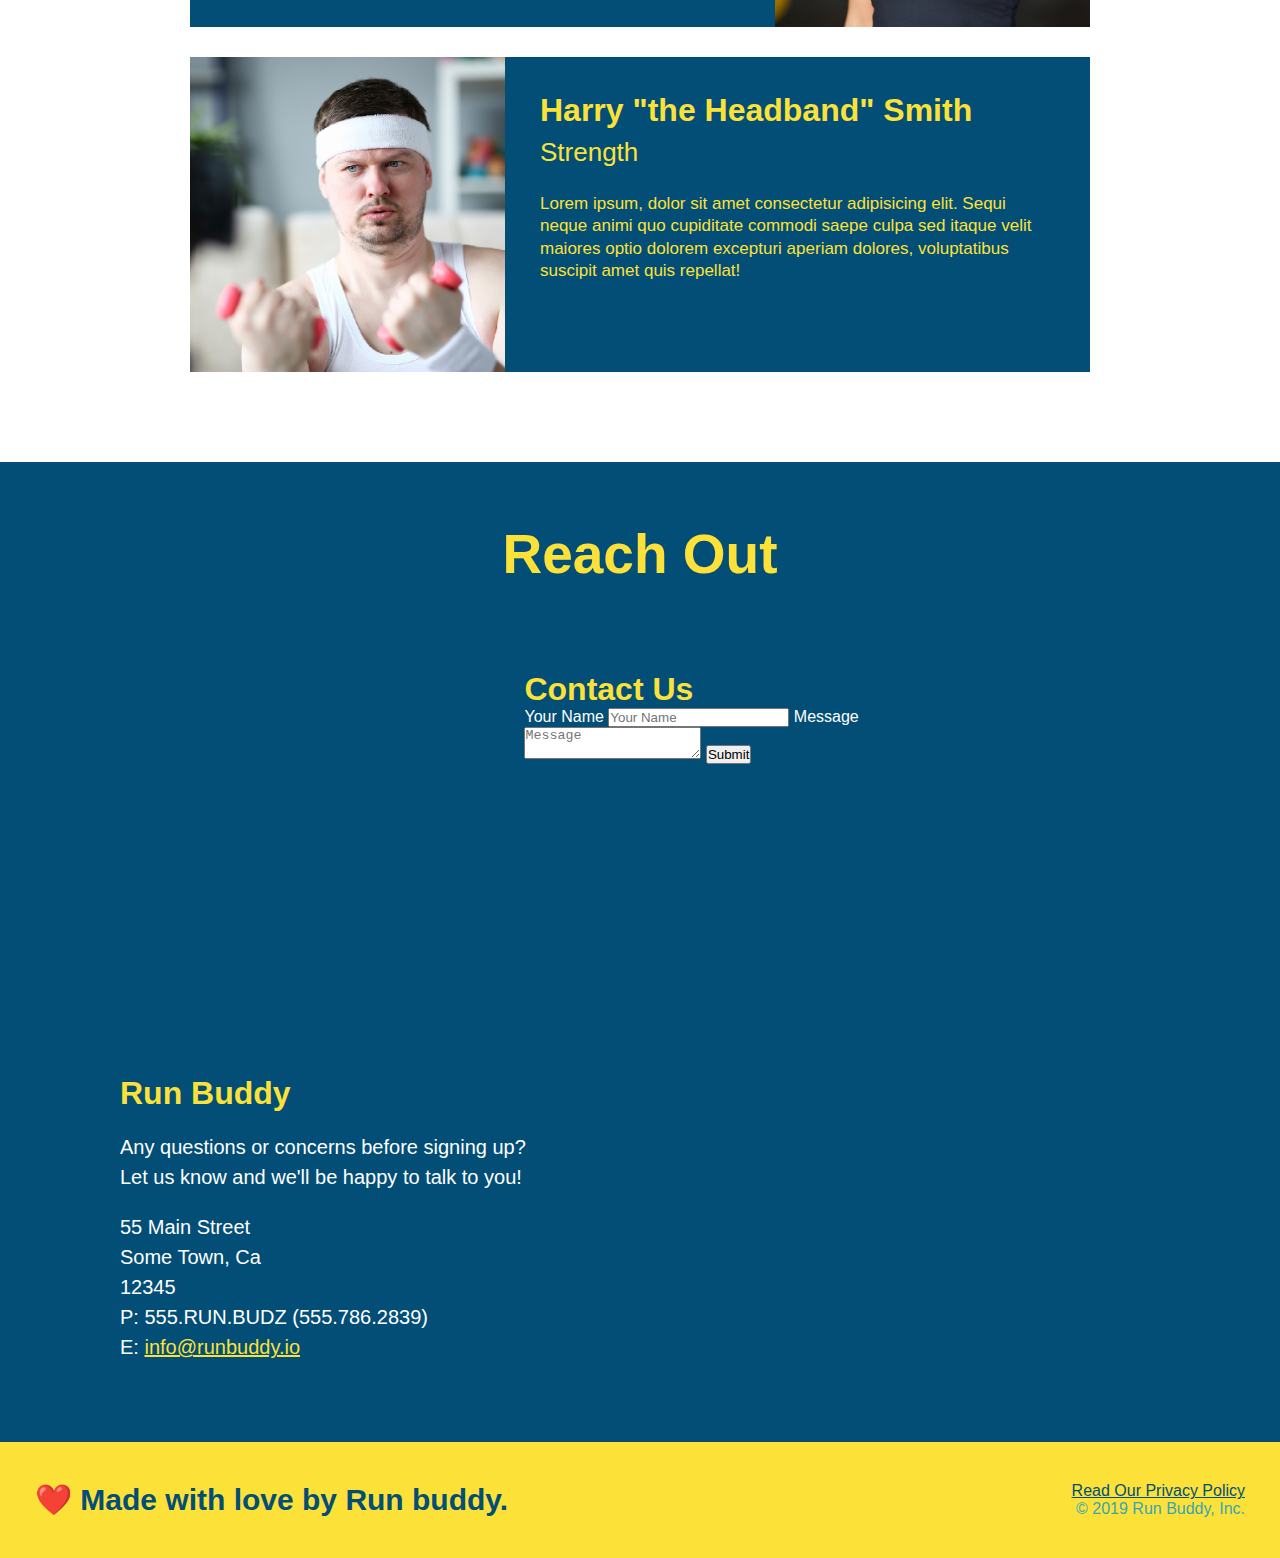
==== commit ac69610b: "add flexbox to the steps" ====
--- a/index.html
+++ b/index.html
@@ -75,47 +75,83 @@
 
         <!--"what we do" section-->
         <section id="what-we-do" class="intro">
-            <h2 class="section-title primary-border">What We Do</h2>
-            <p>
-                butcher selfies chambray shabby chic gentrify readymade yr Echo Park XOXO Tumblr normcore Banksy direct trade Blue Bottle chillwave you probably haven't heard of them single-origin coffee Vice fanny pack fixie Odd Future Austin fingerstache pickled twee synth Wes Anderson Thundercats viral bitters flannel meggings narwhal Marfa Schlitz sustainable Intelligentsia umami deep v craft
-            </p>
+            <div class="flex-row">
+                <h2 class="section-title primary-border">What We Do</h2>
+            </div>
+            <div class="flex-row">
+                <p>
+                   butcher selfies chambray shabby chic gentrify readymade yr Echo Park XOXO Tumblr normcore Banksy direct trade Blue Bottle chillwave you probably haven't heard of them single-origin coffee Vice fanny pack fixie Odd Future Austin fingerstache pickled twee synth Wes Anderson Thundercats viral bitters flannel meggings narwhal Marfa Schlitz sustainable Intelligentsia umami deep v craft
+                </p>
+            </div>div>
         </section>
 
         <!--"what you do" section-->
         <section id="what-you-do" class="steps">
-            <h2 class="section-title secondary-border">
-                What You Do
-            </h2>
-            <div>
-                <img src="./assets/images/step-1.svg" alt="" />
-                <h3>Step 1: <span>Fill Out the Form Above.</span></h3>
-                <p>You're already here, so why not?</p>
-            </div>
-
-            <div>
-                <img src="./assets/images/step-2.svg" alt="" />
-                <h3>Step 2: <span>Consult with One of Our Trainers.</span></h3>
-                <p>Are you here to build muscle, lose weight, or just feel good?</p>
-            </div>
-
-            <div>
-                <img src="./assets/images/step-3.svg" alt="" />
-                <h3>Step 3: <span>Get Running.</span></h3>
-                <p>Hit the ground running (literally) once your trainer lays out your plan.</p>
-            </div>
-
-            <div>
-                <img src="./assets/images/step-4.svg" alt="" />
-                <h3>Step 4: <span>See Results.</span></h3>
-                <p>Bi-weekly checkins with your trainer will keep you focused</p>
-            </div>
+            <div class="flex-row">
+                <h2 class="section-title secondary-border">
+                   What You Do
+                </h2>
+            </div>
+            <div class="step">
+                <h3>Step 1.</h3>
+                <div class="step-info">
+                    <div class="step-img">
+                        <img src="./assets/images/step-1.svg" alt="" />
+                    </div>
+                    <div class="step-text">
+                        <h4>Fill Out The Form Above</h4>
+                        <p>You're already here, so why not?</p>
+                    </div>
+                </div>
+            </div>
+            <div class="step">
+                <h3>Step 2.</h3>
+                <div class="step-info">
+                    <div class="step-img">
+                        <img src="./assets/images/step-2.svg" alt="" />
+                    </div>
+                    <div class="step-text">
+                        <h4>Consult with One of Our Trainers.</h4>
+                        <p>Are you here to build muscle, lose weight, or just feel good?</p>
+                    </div>
+                </div>
+            </div>
+
+            <div class="step">
+                <h3>Step 3.</h3>
+                <div class="step-info">
+                    <div class="step-img">
+                        <img src="./assets/images/step-3.svg" alt="" />
+                    </div>
+                    <div class="step-text">
+                        <h4>Get Running.</h4>
+                        <p>Hit the ground running (literally) once your trainer lays out your plan.</p>
+                    </div>
+                </div>
+            </div>
+
+            <div class="step">
+                <h3>Step 4.</h3>
+                <div class="step-info">
+                    <div class="step-img">
+                        <img src="./assets/images/step-4.svg" alt="" />
+                    </div>
+                    <div class="step-text">
+                        <h4>See Results.</h4>
+                        <p>Bi-weekly checkins with your trainer will keep you focused</p>
+                    </div>
+                </div>
+            </div>
+
         </section>
 
         <!--"meet the trainers" section-->
         <section id="your-trainers" class="trainers">
-            <h2 class="section-title primary-border">
-                Meet The Trainers
-            </h2>
+            <div class="flex-row">
+                <h2 class="section-title primary-border">
+                    Meet The Trainers
+                </h2>
+            </div>
             <article class="trainer">
                 <img src="./assets/images/trainer-1.jpg" alt="Arron Stephens in his workout clothes, ready to pump iron" />
                 <div class="trainer-bio text-left">
@@ -155,7 +191,9 @@
 
         <!--"reach out" section-->
         <section id="reach-out" class="contact">
-            <h2 class="section-title secondary-border">Reach Out</h2>
+            <div class="flex-row">
+                <h2 class="section-title secondary-border">Reach Out</h2>
+            </div>
             <div class="contact-info">
                 <iframe src="https://www.google.com/maps/embed?pb=!1m18!1m12!1m3!1d3147.1079747227936!2d-120.42364418397035!3d37.92790791110593!2m3!1f0!2f0!3f0!3m2!1i1024!2i768!4f13.1!3m3!1m2!1s0x8090c49129b6ac57%3A0xb56c7eb95a2cd8bd!2sMain%20St%2C%20California%2095327!5e0!3m2!1sen!2sus!4v1616426329495!5m2!1sen!2sus" 
                     style="border:0;" 
--- a/assets/css/style.css
+++ b/assets/css/style.css
@@ -15,6 +15,9 @@
 header {
     padding: 20px 35px;
     background-color: #39a6b2;
+    display: flex;
+    justify-content: space-between;
+    flex-wrap: wrap;
 }
 
 header h1 {
@@ -22,7 +25,6 @@
     font-size: 36px;
     color: #fce138;
     margin: 0;
-    display: inline;
 }
 
 header a {
@@ -31,9 +33,16 @@
 }
 
 header nav {
-    float: right;
     margin: 7px 0;
 }
+
+header nav ul {
+    display: flex;
+    flex-wrap: wrap;
+    justify-content: space-between;
+    align-items: center;
+    list-style: none;
+  }
 
 header nav ul li {
     display: inline;
@@ -42,7 +51,7 @@
 header nav ul li a {
     margin: 0 30px;
     font-weight: lighter;
-    font-size: 22px;
+    font-size: 1.55vw;
 }
 /* Footer */
 
@@ -50,17 +59,18 @@
     background: #fce138;
     width: 100%;
     padding: 40px 35px;
+    display: flex;
+    justify-content: space-between;
+    flex-wrap: wrap;
 }
 
 footer h2 {
-    display: inline;
     color: #024e76;
     font-size: 30px;
     margin: 0;
 }
 
 footer div {
-    float: right;
     line-height: 1,5;
     text-align: right;
 }
@@ -78,21 +88,35 @@
 /*Hero Style Start*/
 .hero {
     background-image: url("../images/hero-bg.jpg");
-    height: 600px;
     background-size: cover;
     background-position: center;
-    position: relative;
+    display: flex;
+    justify-content: center;
+    flex-wrap: wrap;
+}
+
+.hero-cta{
+    width: 35%;
+    text-align: right;
+    margin: 3.5%;
+    color: #fff;
+    font-size: 18px;
+    line-height: 1.3;
+}
+
+.hero-cta h2 {
+    font-style: italic;
+    font-size: 55px;
+    color: #fce138;
 }
 
 .hero-form {
     border: 3px solid #024e76;
     background-color: #fce138;
     padding: 20px;
-    width: 500px;
-    color: #024e76;
-    position: absolute;
-    bottom: 120px;
-    right: 140px;
+    color: #024e76;
+    width: 40%;
+    margin: 3.5%;
 }
 
 .hero-form h3 {
@@ -127,9 +151,6 @@
 }
 /*Hero Style End*/
 
-.intro{
-    text-align: center;
-}
 
 .intro h2{
  
@@ -141,10 +162,10 @@
     width: 80%;
     font-size: 20px;
     margin: 0 auto;
+    text-align: center;
 }
 
 .steps {
-    text-align: center;
     background: #fce138;
 }
 
@@ -155,10 +176,10 @@
 .section-title {
     font-size: 55px;
     color: #024e76;
-    margin-bottom: 35px;
-    padding: 0 100px 20px 100px;
-    display: inline-block;
-    border-bottom: 3px solid;
+    padding-bottom: 20px;
+    text-align: center;
+    margin: 0 auto 35px auto;
+    width: 50%;
 }
 
 .primary-border {
@@ -169,32 +190,52 @@
     border-color: #39a6b2;
 }
 
-.steps div {
-    margin-bottom: 80px;
-}
-
-.steps img {
-    width: 15%;
-    margin: 10px 0;
-}
-
-.steps h3 {
+.step {
+    margin: 50px auto;
+    padding-bottom: 50px;
+    width: 80%;
+    border-bottom: 1px solid #39a6b2;
+    display: flex;
+    flex-wrap: wrap;
+    align-items: center;
+    justify-content: space-between;
+}
+
+.step h3 {
     color: #024e76;
     font-size: 46px;
-    margin-top: 10px;
-}
-
-.steps p {
+    flex: 1 30%;
+}
+
+.step-info {
+    flex: 2 70%;
+    display: flex;
+    flex-wrap: wrap;
+    align-items: center;
+}
+
+.step-img {
+    flex: 1 12%;
+    margin-right: 20px;
+}
+
+.step-img img {
+    max-width: 100%;
+}
+
+.step-text {
+    flex: 12;
+}
+
+.step-text p {
     color: #39a6b2;
-    font-size: 23px;
-}
-
-.steps span {
-    font-size: 38px;
-}
-
-.trainers {
-    text-align: center;
+    font-size: 18px;
+}
+
+.step-text h4 {
+    font-size: 26px;
+    line-height: 1.5;
+    color: #024e76;
 }
 
 .trainer {
@@ -242,7 +283,6 @@
 
 .contact {
     background-color: #024e76;
-    text-align: center;
 }
 
 .contact h2 {
@@ -277,4 +317,8 @@
   
   .contact-info a {
     color: #fce138;
+  }
+
+  .flex-row {
+    display: flex;
   }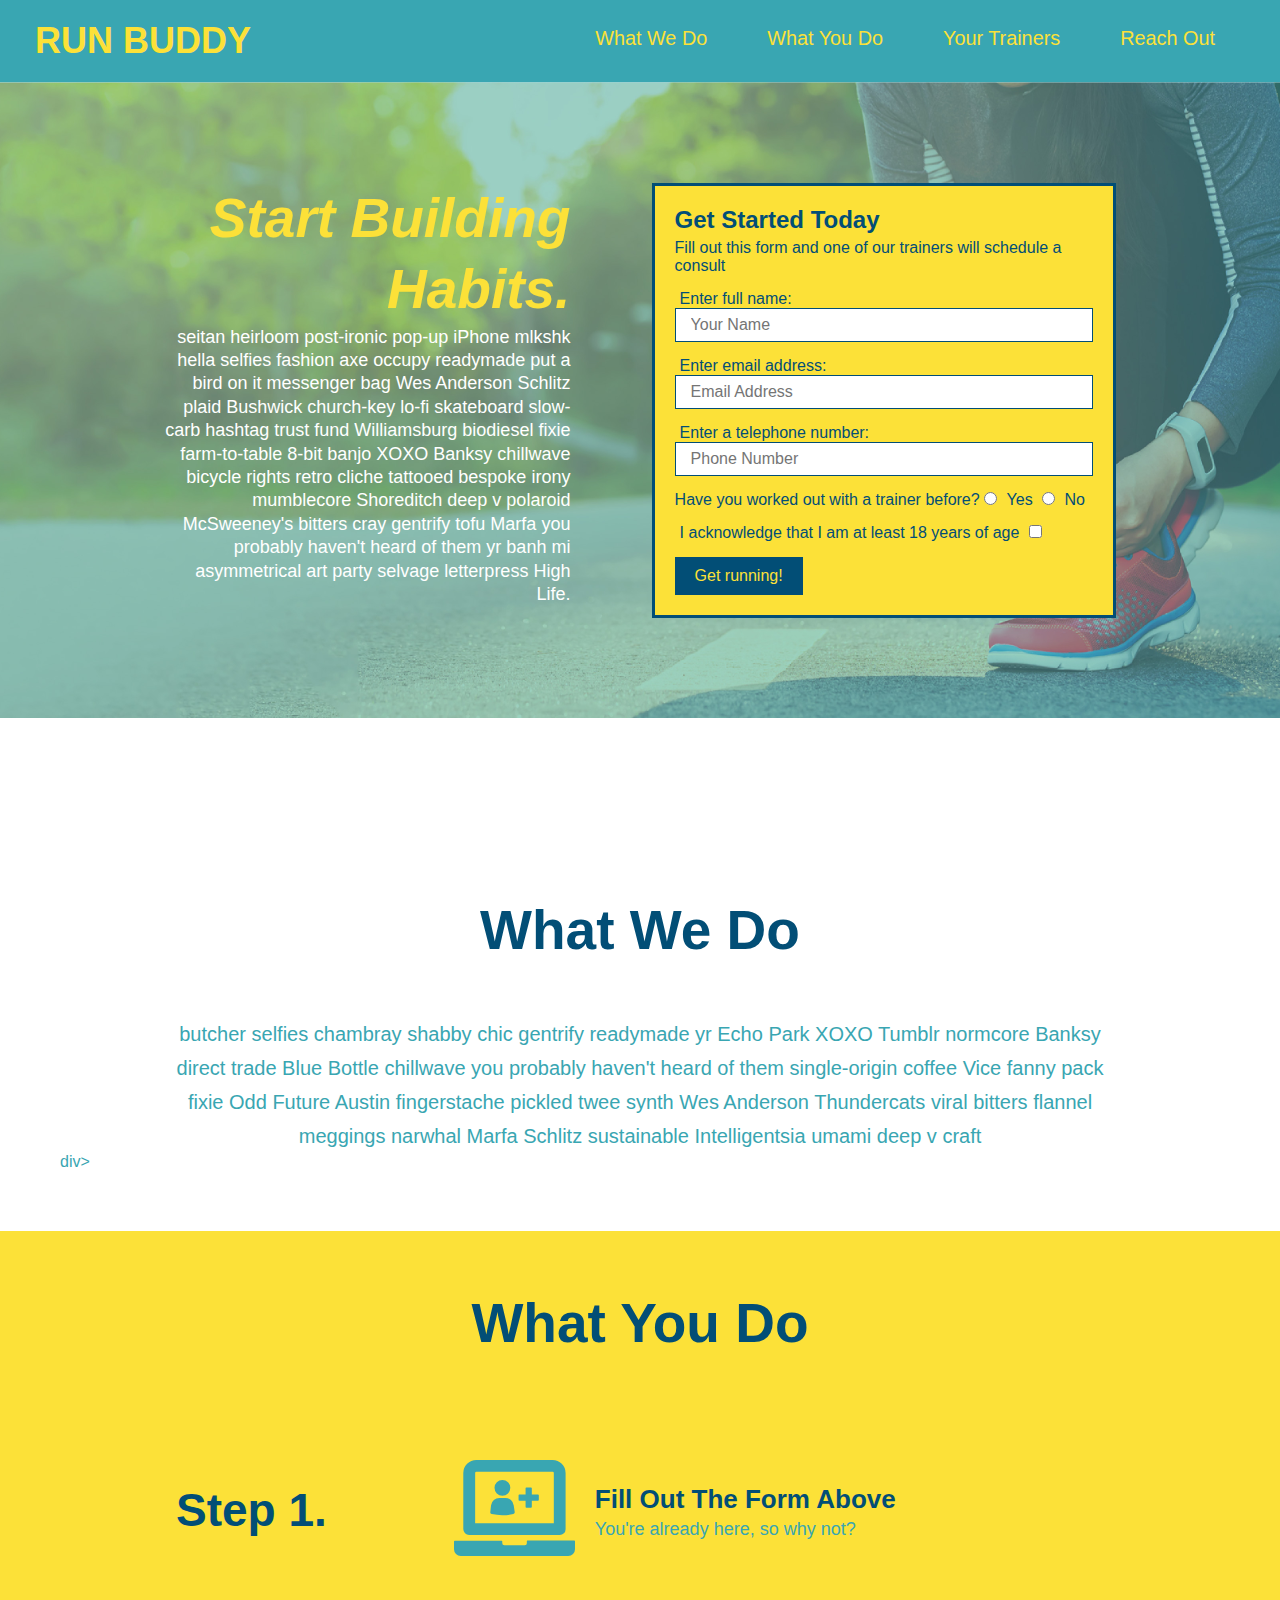
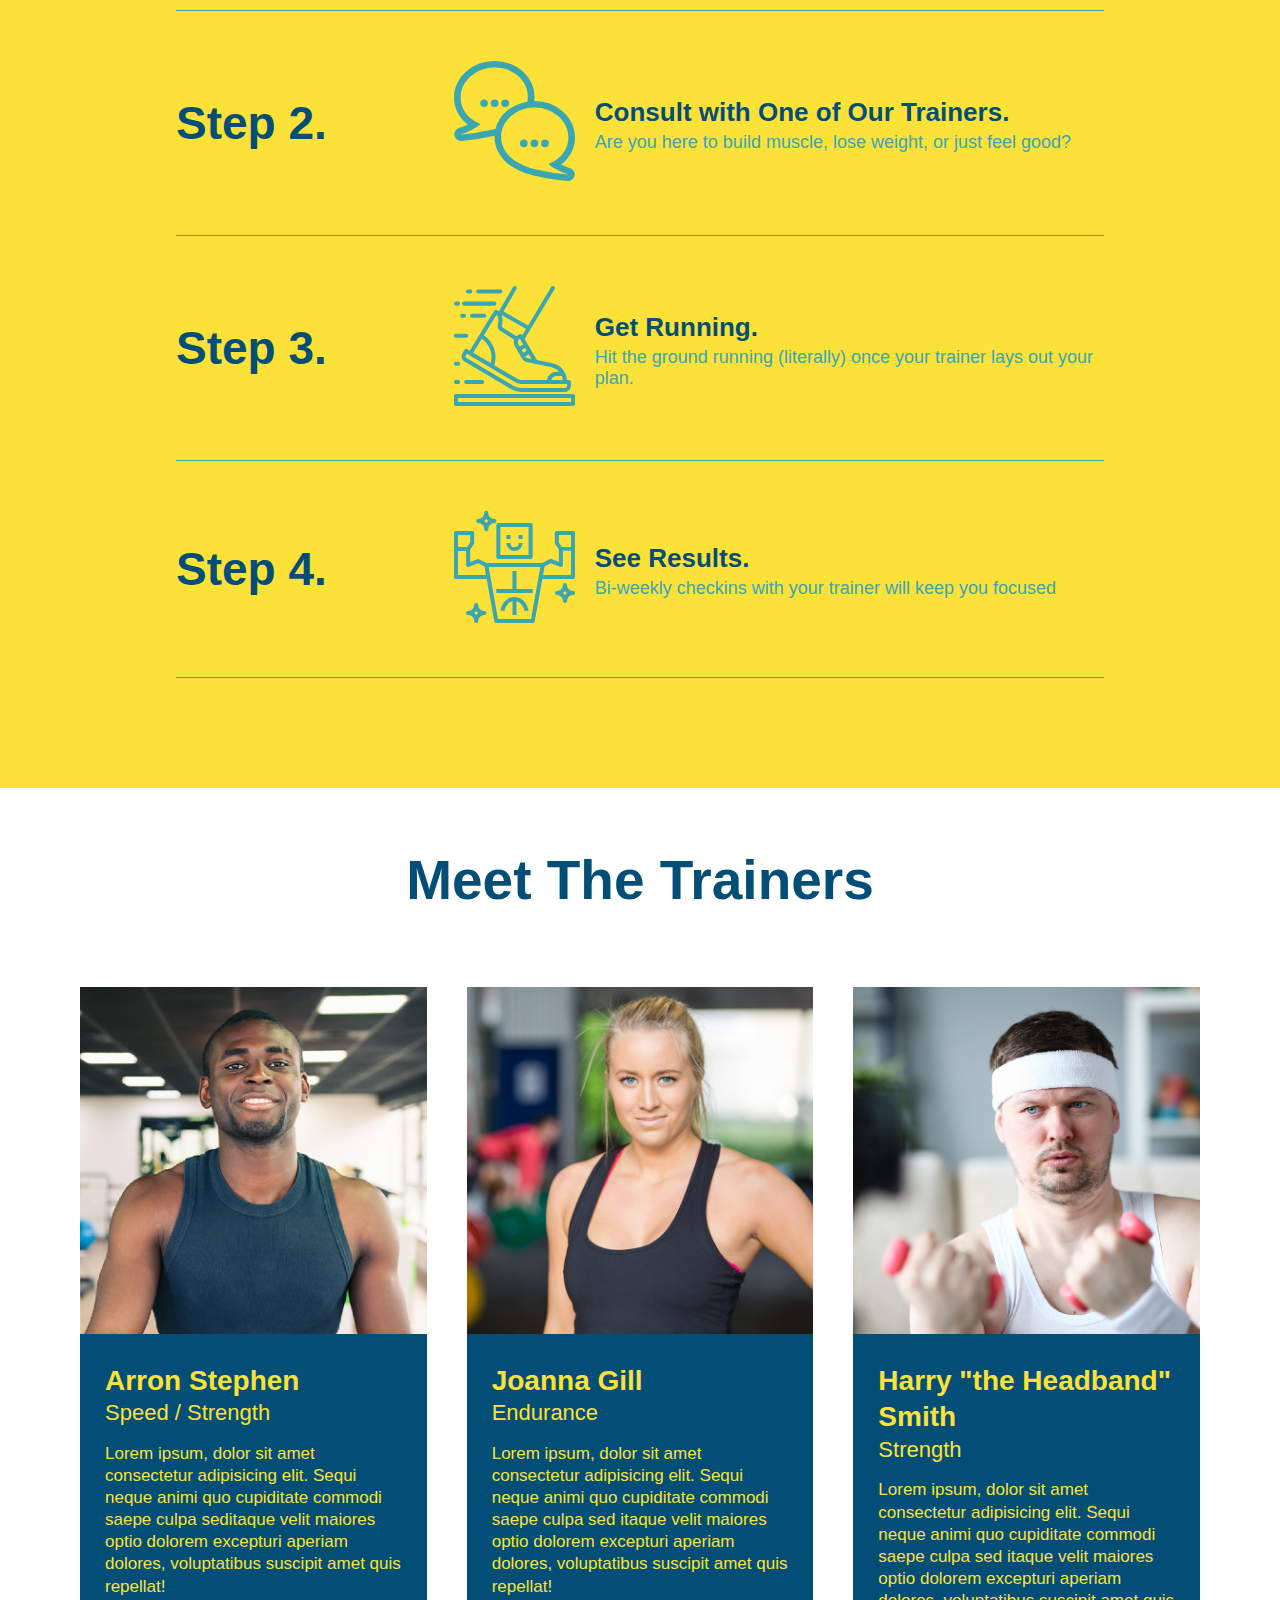
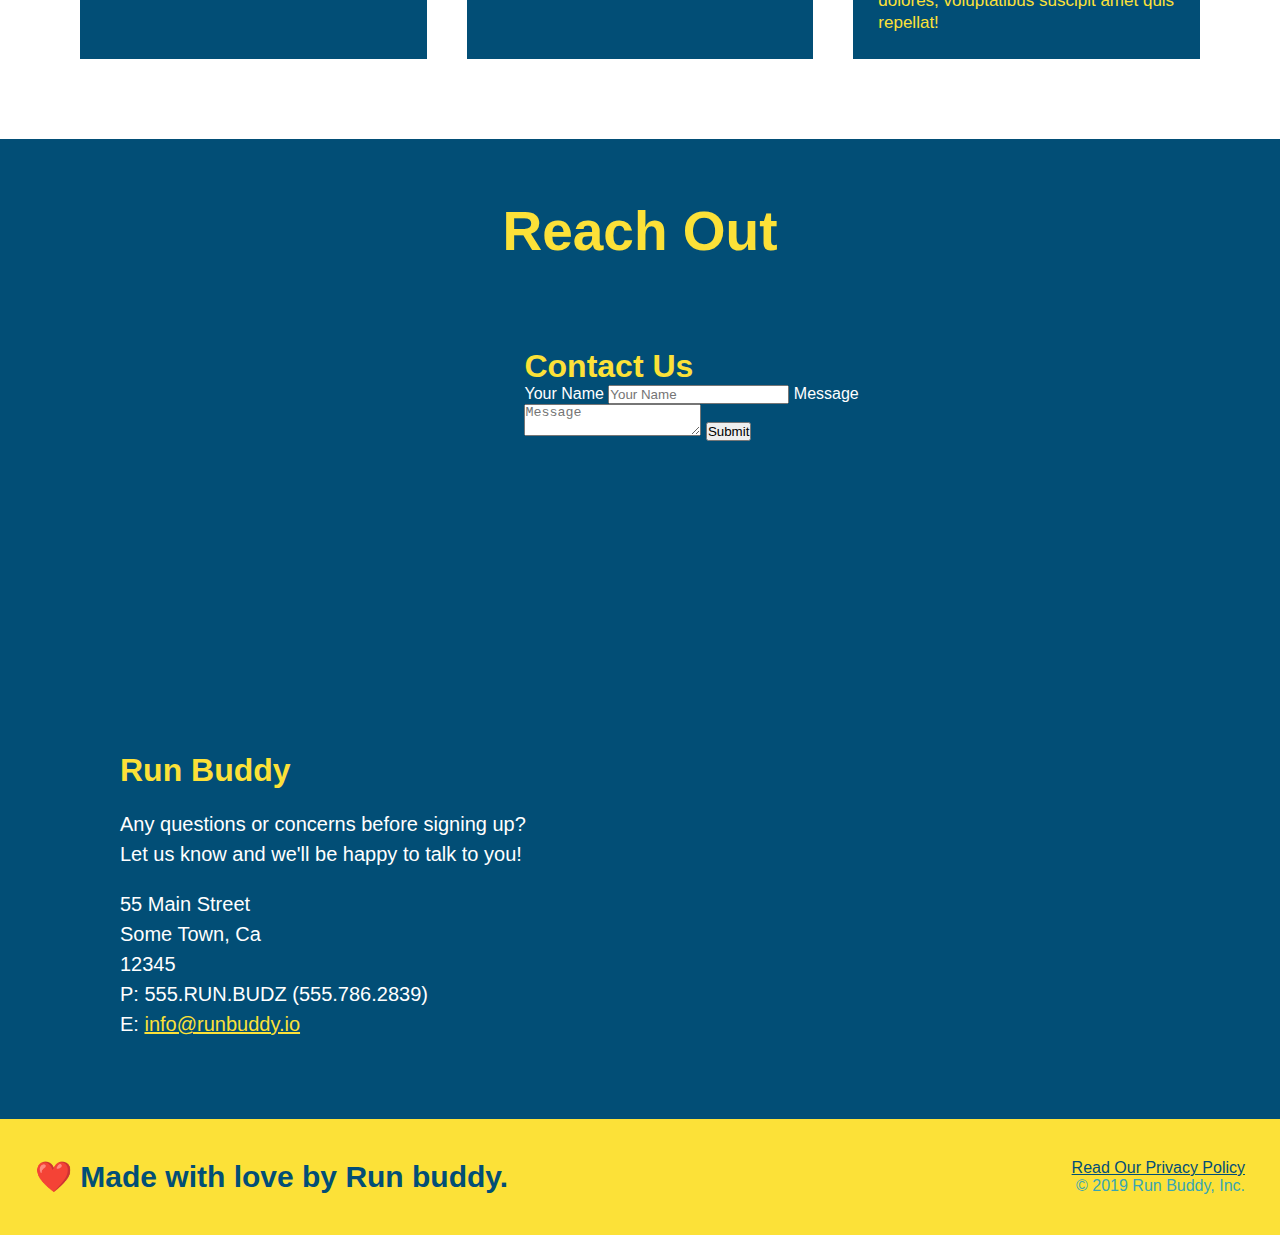
==== commit 2584d1b5: "add flexbox to the trainers" ====
--- a/index.html
+++ b/index.html
@@ -142,51 +142,52 @@
                     </div>
                 </div>
             </div>
-
         </section>
 
         <!--"meet the trainers" section-->
-        <section id="your-trainers" class="trainers">
+        <section id="your-trainers">
             <div class="flex-row">
                 <h2 class="section-title primary-border">
                     Meet The Trainers
                 </h2>
             </div>
-            <article class="trainer">
-                <img src="./assets/images/trainer-1.jpg" alt="Arron Stephens in his workout clothes, ready to pump iron" />
-                <div class="trainer-bio text-left">
-                    <h3>Arron Stephen</h3>
-                    <h4>Speed / Strength</h4>
-                    <p>
-                        Lorem ipsum, dolor sit amet consectetur adipisicing elit. Sequi neque animi quo cupiditate commodi saepe culpa seditaque velit maiores optio dolorem excepturi aperiam dolores, voluptatibus suscipit amet quis repellat!
-                    </p>
-                </div>
-            </article>
+            <div class="trainers">
+                <article class="trainer">
+                    <img src="./assets/images/trainer-1.jpg" alt="Arron Stephens in his workout clothes, ready to pump iron" />
+                    <div class="trainer-bio">
+                        <h3 class="trainer-name">Arron Stephen</h3>
+                        <h4 class="trainer-role">Speed / Strength</h4>
+                        <p>
+                            Lorem ipsum, dolor sit amet consectetur adipisicing elit. Sequi neque animi quo cupiditate commodi saepe culpa seditaque velit maiores optio dolorem excepturi aperiam dolores, voluptatibus suscipit amet quis repellat!
+                        </p>
+                    </div>
+                </article>
             <!-- second trainer bio -->
-            <article class="trainer">
-                <div class="trainer-bio text-right">
-                  <h3>Joanna Gill</h3>
-                  <h4>Endurance</h4>
-                  <p>
-                        Lorem ipsum, dolor sit amet consectetur adipisicing elit. Sequi neque animi quo cupiditate commodi saepe culpa sed
-                        itaque velit maiores optio dolorem excepturi aperiam dolores, voluptatibus suscipit amet quis repellat!
-                 </p>
-                </div>
-                <img src="./assets/images/trainer-2.jpg" alt="Joanna Gill cooling off after a workout" />
-            </article>
+                <article class="trainer">
+                    <img src="./assets/images/trainer-2.jpg" alt="Joanna Gill cooling off after a workout" />
+                    <div class="trainer-bio">
+                        <h3 class="trainer-name">Joanna Gill</h3>
+                        <h4 class="trainer-role">Endurance</h4>
+                        <p>
+                            Lorem ipsum, dolor sit amet consectetur adipisicing elit. Sequi neque animi quo cupiditate commodi saepe culpa sed
+                            itaque velit maiores optio dolorem excepturi aperiam dolores, voluptatibus suscipit amet quis repellat!
+                        </p>
+                    </div>
+                </article>
   
             <!-- third trainer bio -->
-            <article class="trainer">
-                <img src="./assets/images/trainer-3.jpg" alt="Harry Smith wearing a headband and lifting comically small pink weights" />
-                <div class="trainer-bio text-left">
-                    <h3>Harry "the Headband" Smith</h3>
-                    <h4>Strength</h4>
-                    <p>
-                        Lorem ipsum, dolor sit amet consectetur adipisicing elit. Sequi neque animi quo cupiditate commodi saepe culpa sed
-                        itaque velit maiores optio dolorem excepturi aperiam dolores, voluptatibus suscipit amet quis repellat!
-                    </p>
-                </div>
-            </article>
+                <article class="trainer">
+                    <img src="./assets/images/trainer-3.jpg" alt="Harry Smith wearing a headband and lifting comically small pink weights" />
+                    <div class="trainer-bio">
+                        <h3 class="trainer-name">Harry "the Headband" Smith</h3>
+                        <h4 class="trainer-role">Strength</h4>
+                        <p>
+                            Lorem ipsum, dolor sit amet consectetur adipisicing elit. Sequi neque animi quo cupiditate commodi saepe culpa sed
+                            itaque velit maiores optio dolorem excepturi aperiam dolores, voluptatibus suscipit amet quis repellat!
+                        </p>
+                    </div>
+                </article>
+            </div>
         </section>
 
         <!--"reach out" section-->
--- a/assets/css/style.css
+++ b/assets/css/style.css
@@ -238,23 +238,28 @@
     color: #024e76;
 }
 
+.trainers {
+    width: 100%;
+    margin: 0 auto;
+    display: flex;
+    flex-wrap: wrap;
+    justify-content: space-around;
+}
+
 .trainer {
-    width: 900px;
-    margin: 0 auto 30px auto;
+    margin: 20px;
     background: #024e76;
     color: #fce138;
-    overflow: auto;
+    flex: 1;
 }
 
 .trainer img {
-    width: 35%;
-    float: left;
+    width: 100%;
 }
 
 .trainer-bio {
-    padding: 35px;
-    float: left;
-    width: 65%;
+    padding: 25px;
+    line-height: 1.3;
 }
 
 .text-left {
@@ -266,19 +271,18 @@
 }
 
 .trainer-bio h3 {
-    font-size: 32px;
-    margin-bottom: 8px;
+    font-size: 28px;
 }
 
 .trainer-bio h4 {
     font-weight: lighter;
-    font-size: 26px;
-    margin-bottom: 25px;
+    font-size: 22px;
+    margin-bottom: 15px;
 }
 
 .trainer-bio p {
     font-size: 17px;
-    line-height: 1.3;
+
 }
 
 .contact {
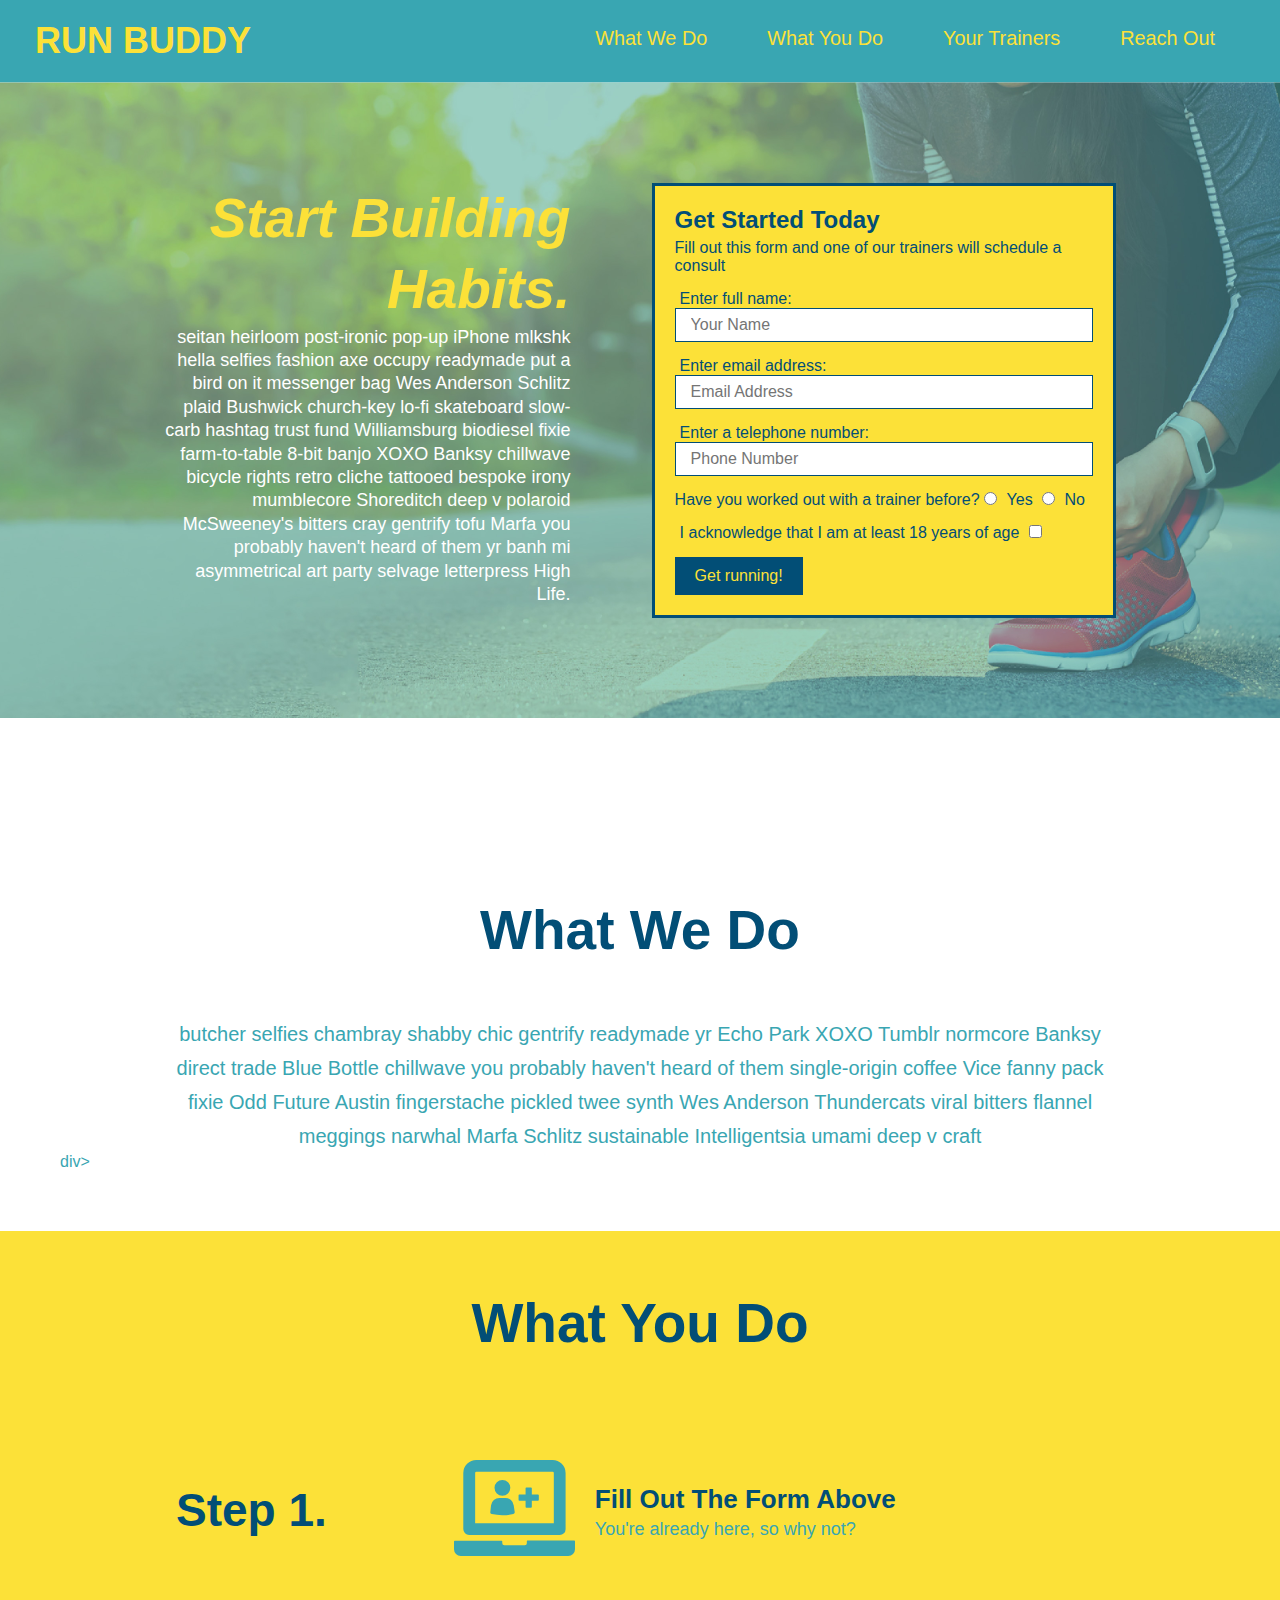
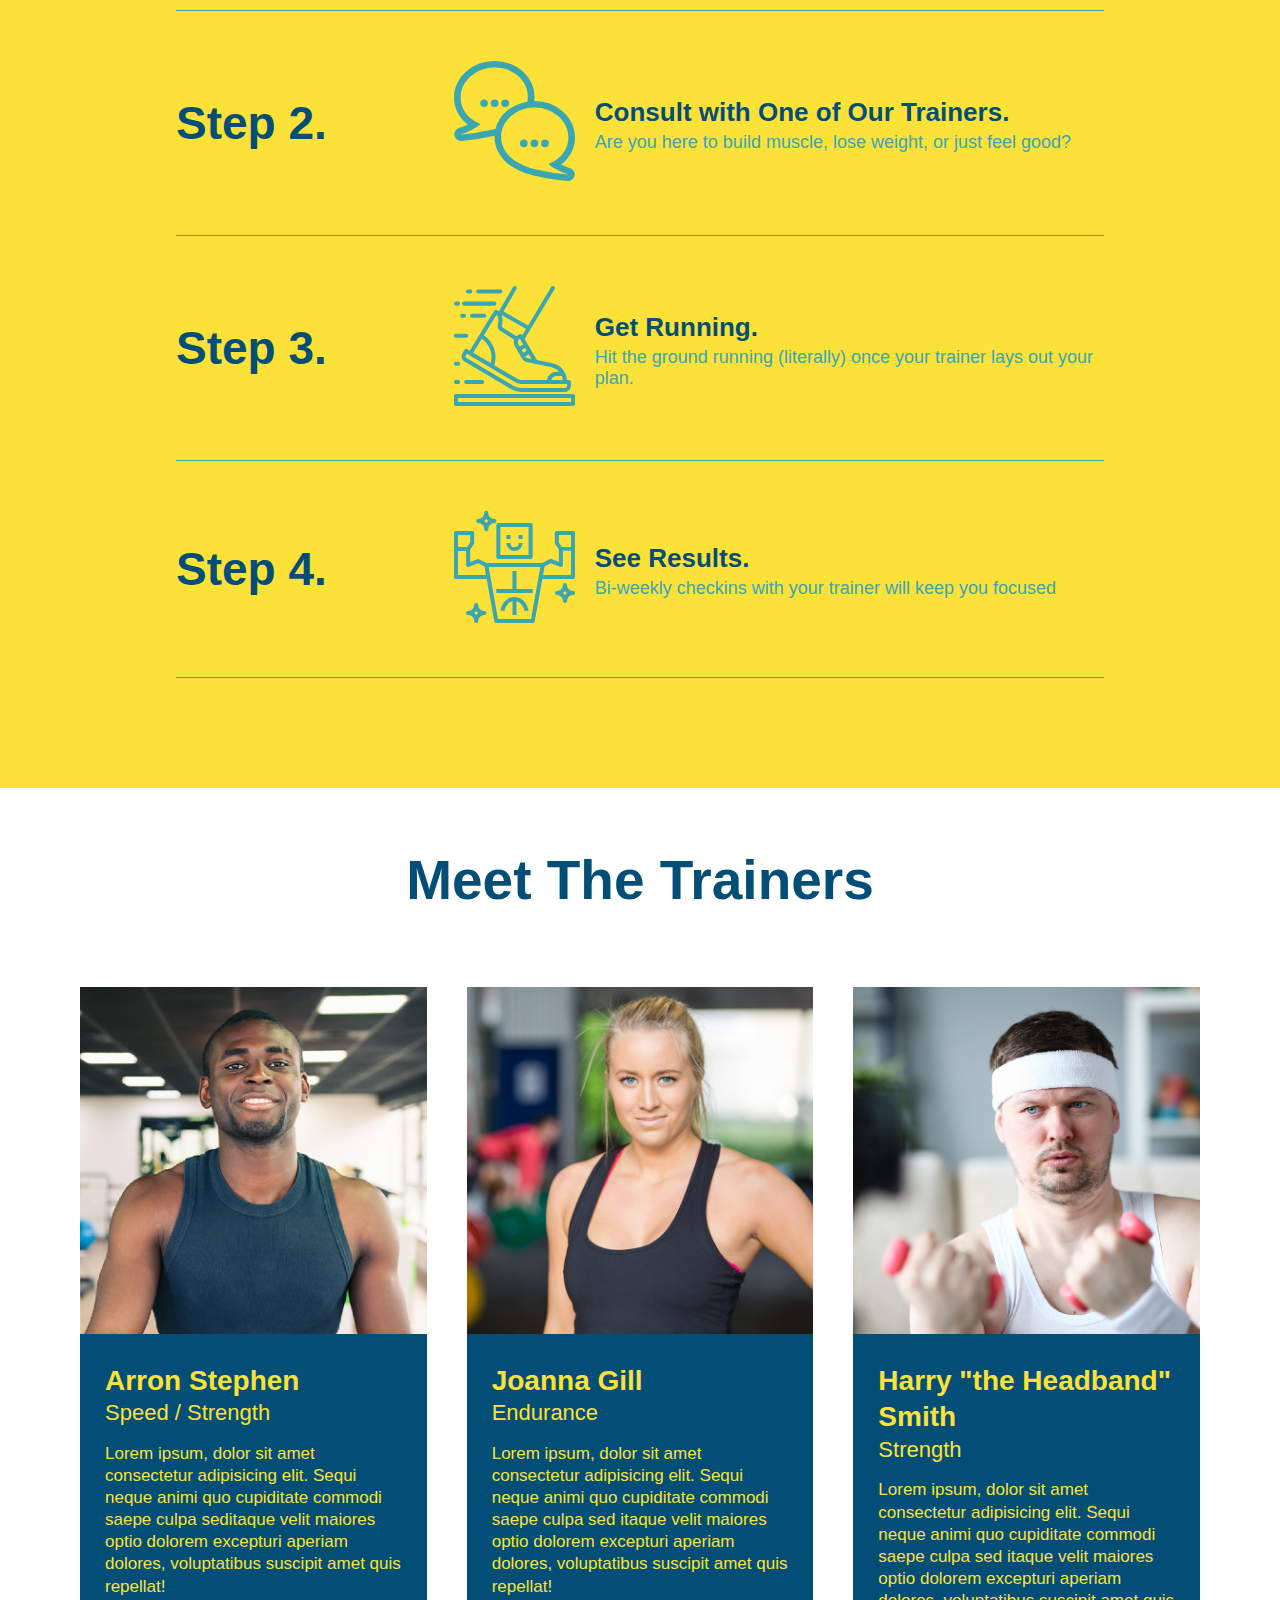
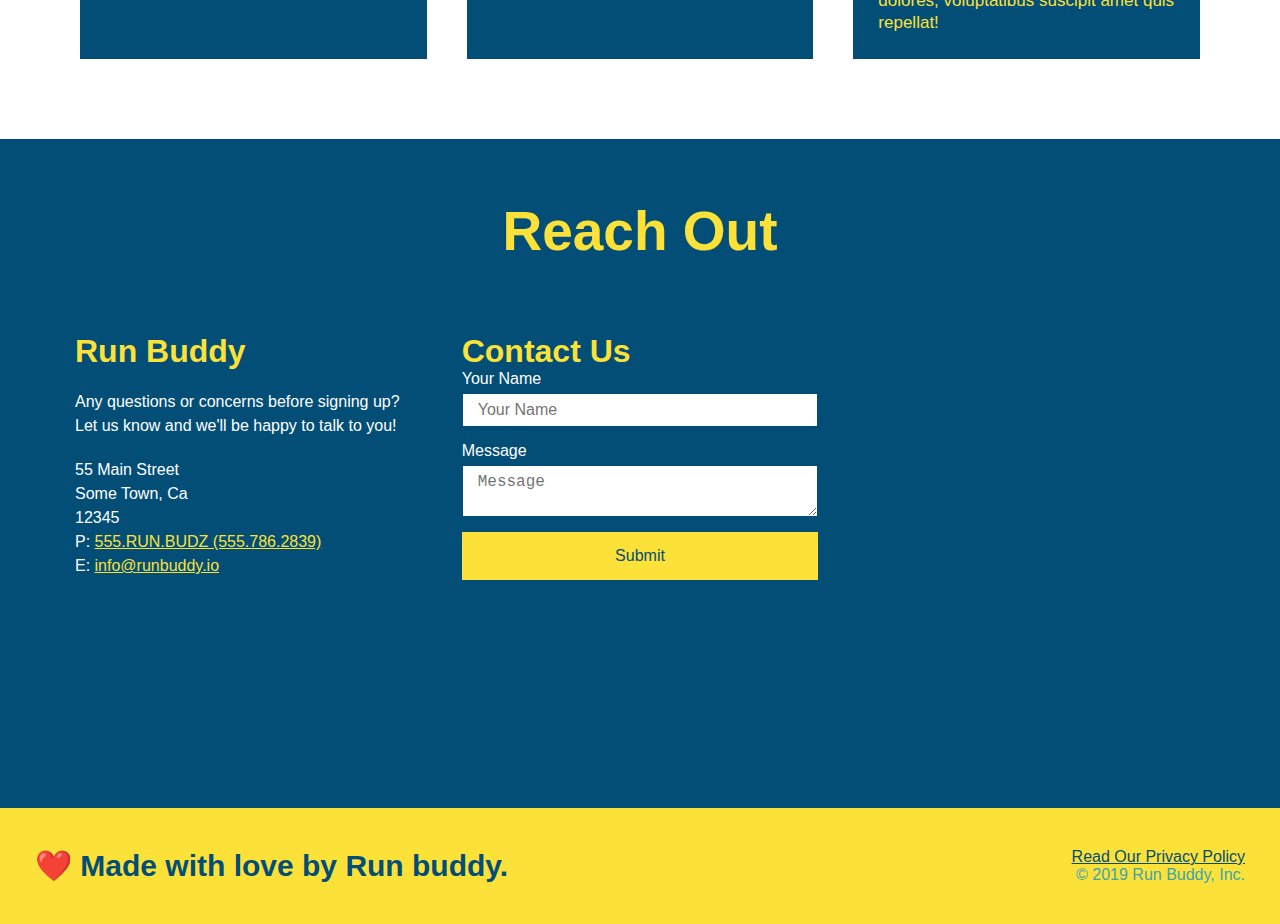
==== commit 14ee4e54: "add flexbox to the reach out" ====
--- a/index.html
+++ b/index.html
@@ -196,38 +196,41 @@
                 <h2 class="section-title secondary-border">Reach Out</h2>
             </div>
             <div class="contact-info">
-                <iframe src="https://www.google.com/maps/embed?pb=!1m18!1m12!1m3!1d3147.1079747227936!2d-120.42364418397035!3d37.92790791110593!2m3!1f0!2f0!3f0!3m2!1i1024!2i768!4f13.1!3m3!1m2!1s0x8090c49129b6ac57%3A0xb56c7eb95a2cd8bd!2sMain%20St%2C%20California%2095327!5e0!3m2!1sen!2sus!4v1616426329495!5m2!1sen!2sus" 
-                    style="border:0;" 
-                    allowfullscreen="" 
-                    loading="lazy">
-                </iframe>
+                <div>
+                  <h3>Run Buddy</h3>
+                  <p>
+                    Any questions or concerns before signing up?
+                    <br />
+                    Let us know and we'll be happy to talk to you!
+                  </p>
+              
+                  <address>
+                    55 Main Street <br />
+                    Some Town, Ca <br />
+                    12345 <br />
+                    P: <a href="tel:555.786.2839">555.RUN.BUDZ (555.786.2839)</a><br />
+                    E: <a href="mailto://info@runbuddy.io">info@runbuddy.io</a>
+                  </address>
+              
+                </div>
+              
                 <div class="contact-form">
-                    <h3>Contact Us</h3>
-                    <form>
-                       <label for="contact-name">Your Name</label>
-                       <input type="text" id="contact-name" placeholder="Your Name" />
-                  
-                       <label for="contact-message">Message</label>
-                       <textarea id="contact-message" placeholder="Message"></textarea>
-                  
-                       <button type="submit">Submit</button>
-                      </form>
-                  </div>
-                <div>
-                    <h3>Run Buddy</h3>
-                    <p>
-                        Any questions or concerns before signing up?
-                        <br />
-                        Let us know and we'll be happy to talk to you!
-                    </p>
-                    <address>
-                        55 Main Street <br/>
-                        Some Town, Ca <br/>
-                        12345 <br/>
-                        P: 555.RUN.BUDZ (555.786.2839) <br/>
-                        E: <a href="mailto:info@runbuddy.io">info@runbuddy.io</a>
-                    </address>
-                </div>
+                  <h3>Contact Us</h3>
+                  <form>
+                    <label for="contact-name">Your Name</label>
+                    <input type="text" id="contact-name" placeholder="Your Name" />
+              
+                    <label for="contact-message">Message</label>
+                    <textarea id="contact-message" placeholder="Message"></textarea>
+              
+                    <button type="submit">Submit</button>
+                  </form>
+                </div>
+              
+                <iframe
+                  src="https://www.google.com/maps/embed?pb=!1m14!1m12!1m3!1d12182.30520634488!2d-74.0652613!3d40.2407219!2m3!1f0!2f0!3f0!3m2!1i1024!2i768!4f13.1!5e0!3m2!1sen!2sus!4v1561060983193!5m2!1sen!2sus"
+                  frameborder="0" style="border:0" allowfullscreen></iframe>
+              
             </div>
         </section>
 
--- a/assets/css/style.css
+++ b/assets/css/style.css
@@ -292,18 +292,22 @@
 .contact h2 {
     color: #fce138;
 }
+.contact-info {
+    display: flex;
+    justify-content: space-between;
+    flex-wrap: wrap;
+}
+
+.contact-info > * {
+    flex: 1;
+    margin: 15px;
+  }
 
 .contact-info iframe {
-    width: 400px;
     height: 400px;
 }
 
 .contact-info div {
-    width: 410px;
-    display:inline-block;
-    vertical-align: top;
-    text-align: left;
-    margin: 30px 0 0 60px;
     color: white;
 }
 
@@ -315,8 +319,29 @@
   .contact-info p, .contact-info address {
     margin: 20px 0;
     line-height: 1.5;
-    font-size: 20px;
+    font-size: 16px;
     font-style: normal;
+  }
+
+  .contact-form input, .contact-form textarea {
+      border: 1px solid #024e76;
+      display: block;
+      padding: 7px 15px;
+      font-size: 16px;
+      color: #024e76;
+      width: 100%;
+      margin-bottom: 15px;
+      margin-top: 5px;
+  }
+
+  .contact-form button {
+      width: 100%;
+      border: none;
+      background: #fce138;
+      color: #024e76;
+      text-align: center;
+      padding: 15px 0;
+      font-size: 16px;
   }
   
   .contact-info a {
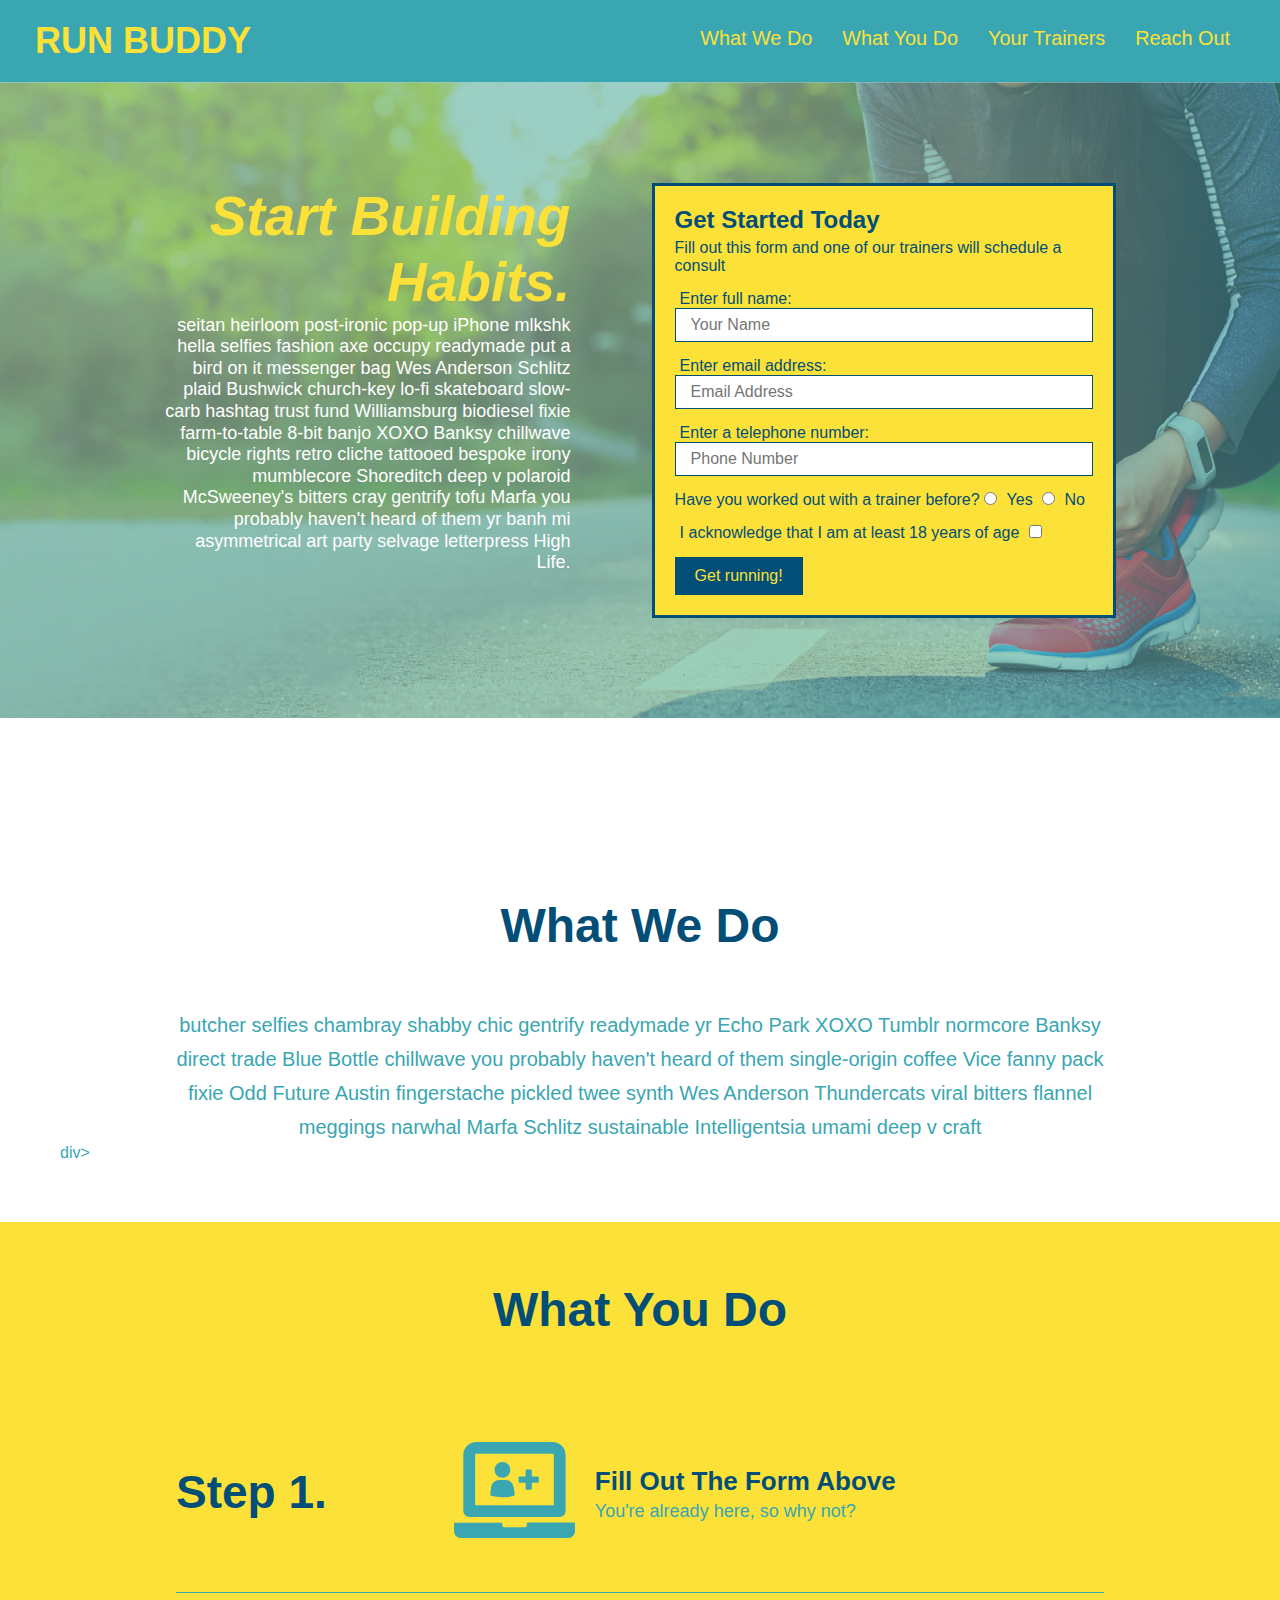
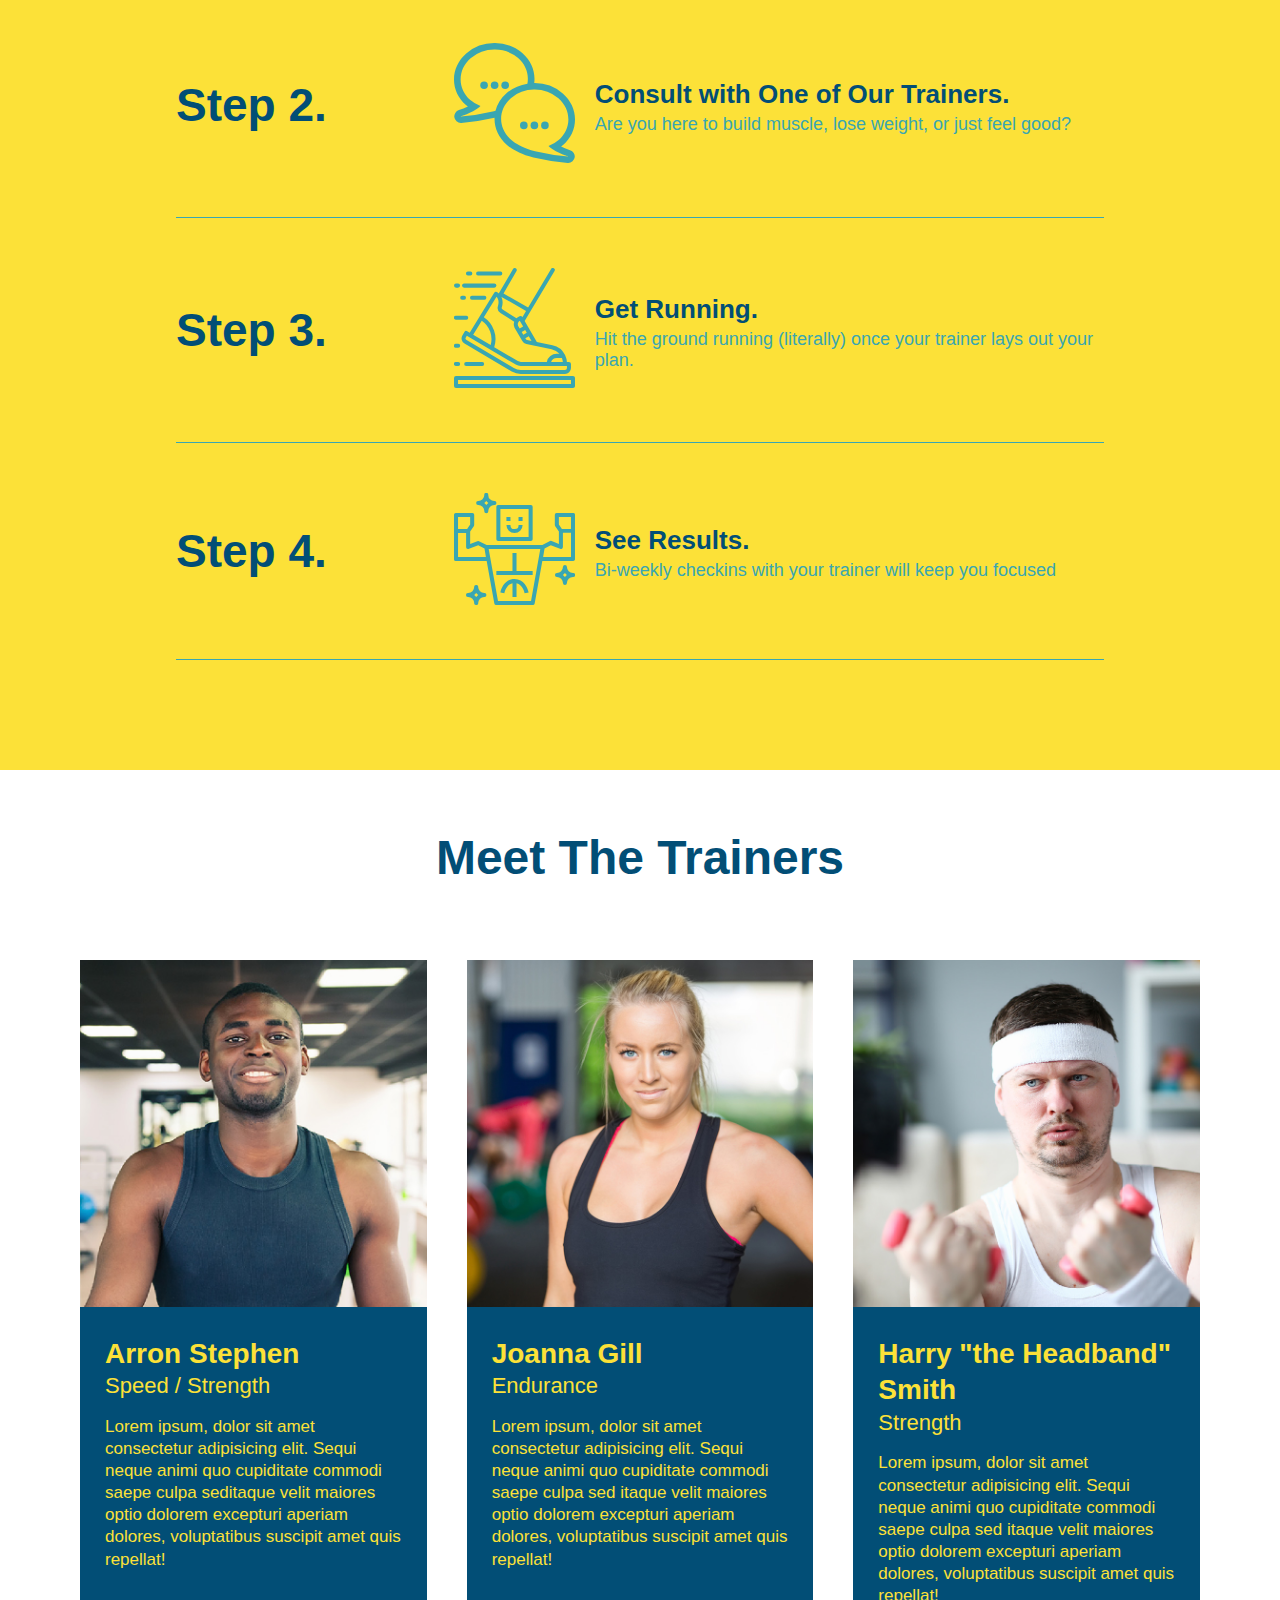
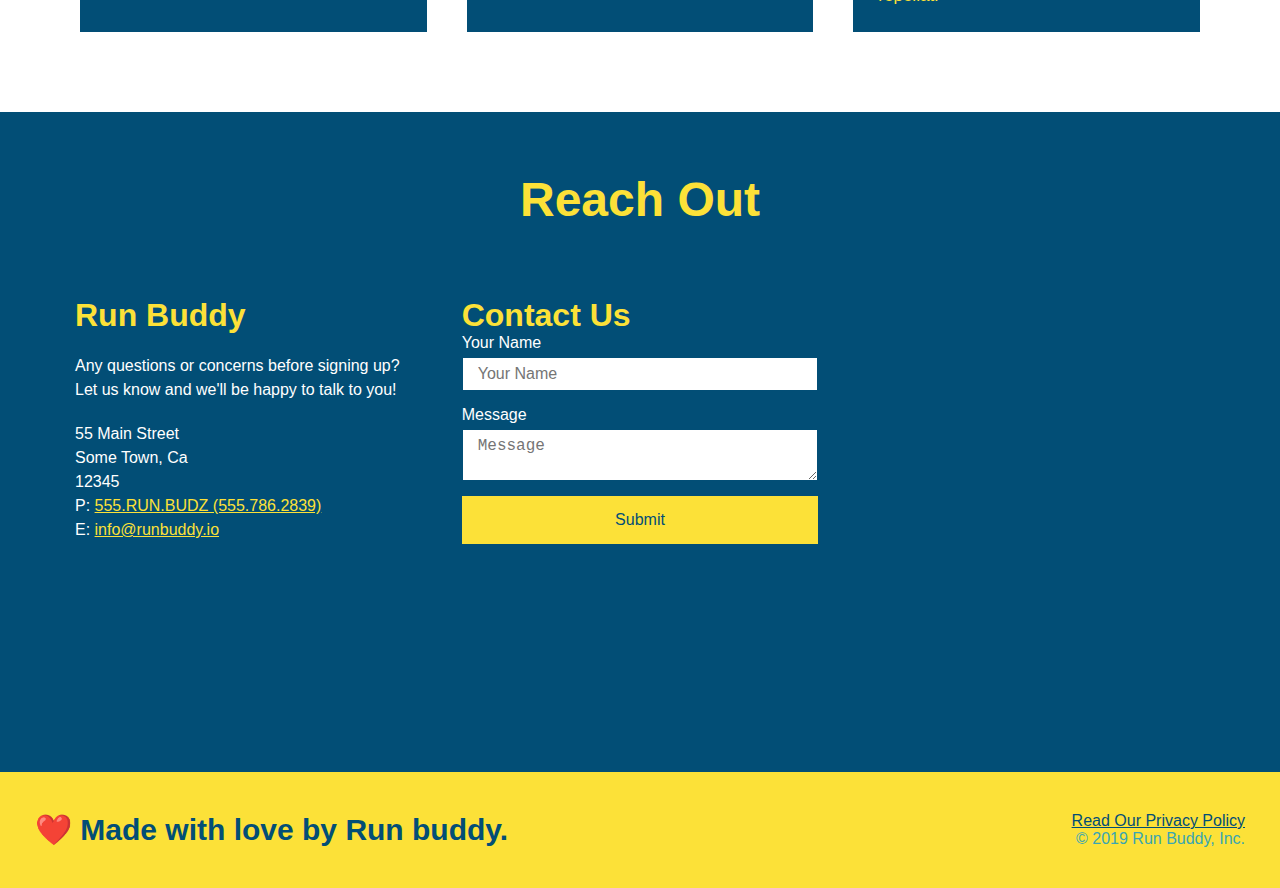
==== commit a04abf1a: "Make it look nice on any device" ====
--- a/index.html
+++ b/index.html
@@ -3,6 +3,7 @@
     <head>
         <meta charset="UTF-8"/>
         <link rel="stylesheet" href="./assets/css/style.css" />
+        <meta name="viewport" content="width=device-width, initial-scale=1.0" />
         <title>Run Buddy</title>
     </head>
     <body>
--- a/assets/css/style.css
+++ b/assets/css/style.css
@@ -49,7 +49,7 @@
 }
 
 header nav ul li a {
-    margin: 0 30px;
+    padding: 10px 15px;
     font-weight: lighter;
     font-size: 1.55vw;
 }
@@ -93,6 +93,7 @@
     display: flex;
     justify-content: center;
     flex-wrap: wrap;
+    align-items: flex-start;
 }
 
 .hero-cta{
@@ -101,7 +102,7 @@
     margin: 3.5%;
     color: #fff;
     font-size: 18px;
-    line-height: 1.3;
+    line-height: 1.2;
 }
 
 .hero-cta h2 {
@@ -174,7 +175,7 @@
 }
 
 .section-title {
-    font-size: 55px;
+    font-size: 48px;
     color: #024e76;
     padding-bottom: 20px;
     text-align: center;
@@ -350,4 +351,111 @@
 
   .flex-row {
     display: flex;
+  }
+
+
+  /* MEDIA QUERY FOR SMALLER DESKTOP SCREENS AND SMALLER */
+@media screen and (max-width: 980px) {
+    header {
+        padding-bottom: 0;
+        justify-content: center;
+      }
+    
+      header h1 {
+        width: 100%;
+        text-align: center;
+      }
+    
+      header nav ul {
+        margin-top: 20px;
+        width: 100%;
+        justify-content: center;
+      }
+    
+      header nav ul li a {
+        font-size: 20px;
+      }
+    
+      footer h2, footer div {
+        text-align: center;
+        width: 100%;
+      }
+      .hero-cta, .hero-form {
+        width: 100%;
+      }
+      
+      .hero-cta {
+        text-align: center;
+      }
+      .section-title {
+        width: 80%;
+      }
+      
+      .trainer {
+        flex: 0 70%;
+      }
+      
+      .contact-info iframe{
+        flex: 1 100%;
+      }
+  }
+  
+  /* MEDIA QUERY FOR TABLETS AND SMALLER */
+  @media screen and (max-width: 768px) {
+
+    section {
+        padding: 30px 15px;
+      }
+    
+      .step h3 {
+        flex: 1 100%;
+        text-align: center;
+      }
+    
+      .step-info {
+        flex: 2 100%;
+        text-align: center;
+        justify-content: center;
+      }
+    
+      .step-img {
+        flex: 0 32%;
+        margin-right: 0;
+        margin-top: 15px;
+        margin-bottom: 15px;
+      }
+    
+      .step-text {
+        flex: 100%;  
+      }
+  }
+  
+  /* MEDIA QUERY FOR MOBILE PHONES AND SMALLER */
+  @media screen and (max-width: 575px) {
+    .hero-form button {
+        width: 100%;
+      }
+    
+      .section-title {
+        width: 95%;
+      }
+    
+      .intro p {
+        width: 100%;
+      }
+    
+      .trainer {
+        flex: 0 100%;
+      }
+    
+      .contact-info {
+        text-align: center;
+      }
+    
+      .contact-info > * {
+        flex: 0 100%;
+      }
+      .contact-form {
+        order: 3;
+      }
   }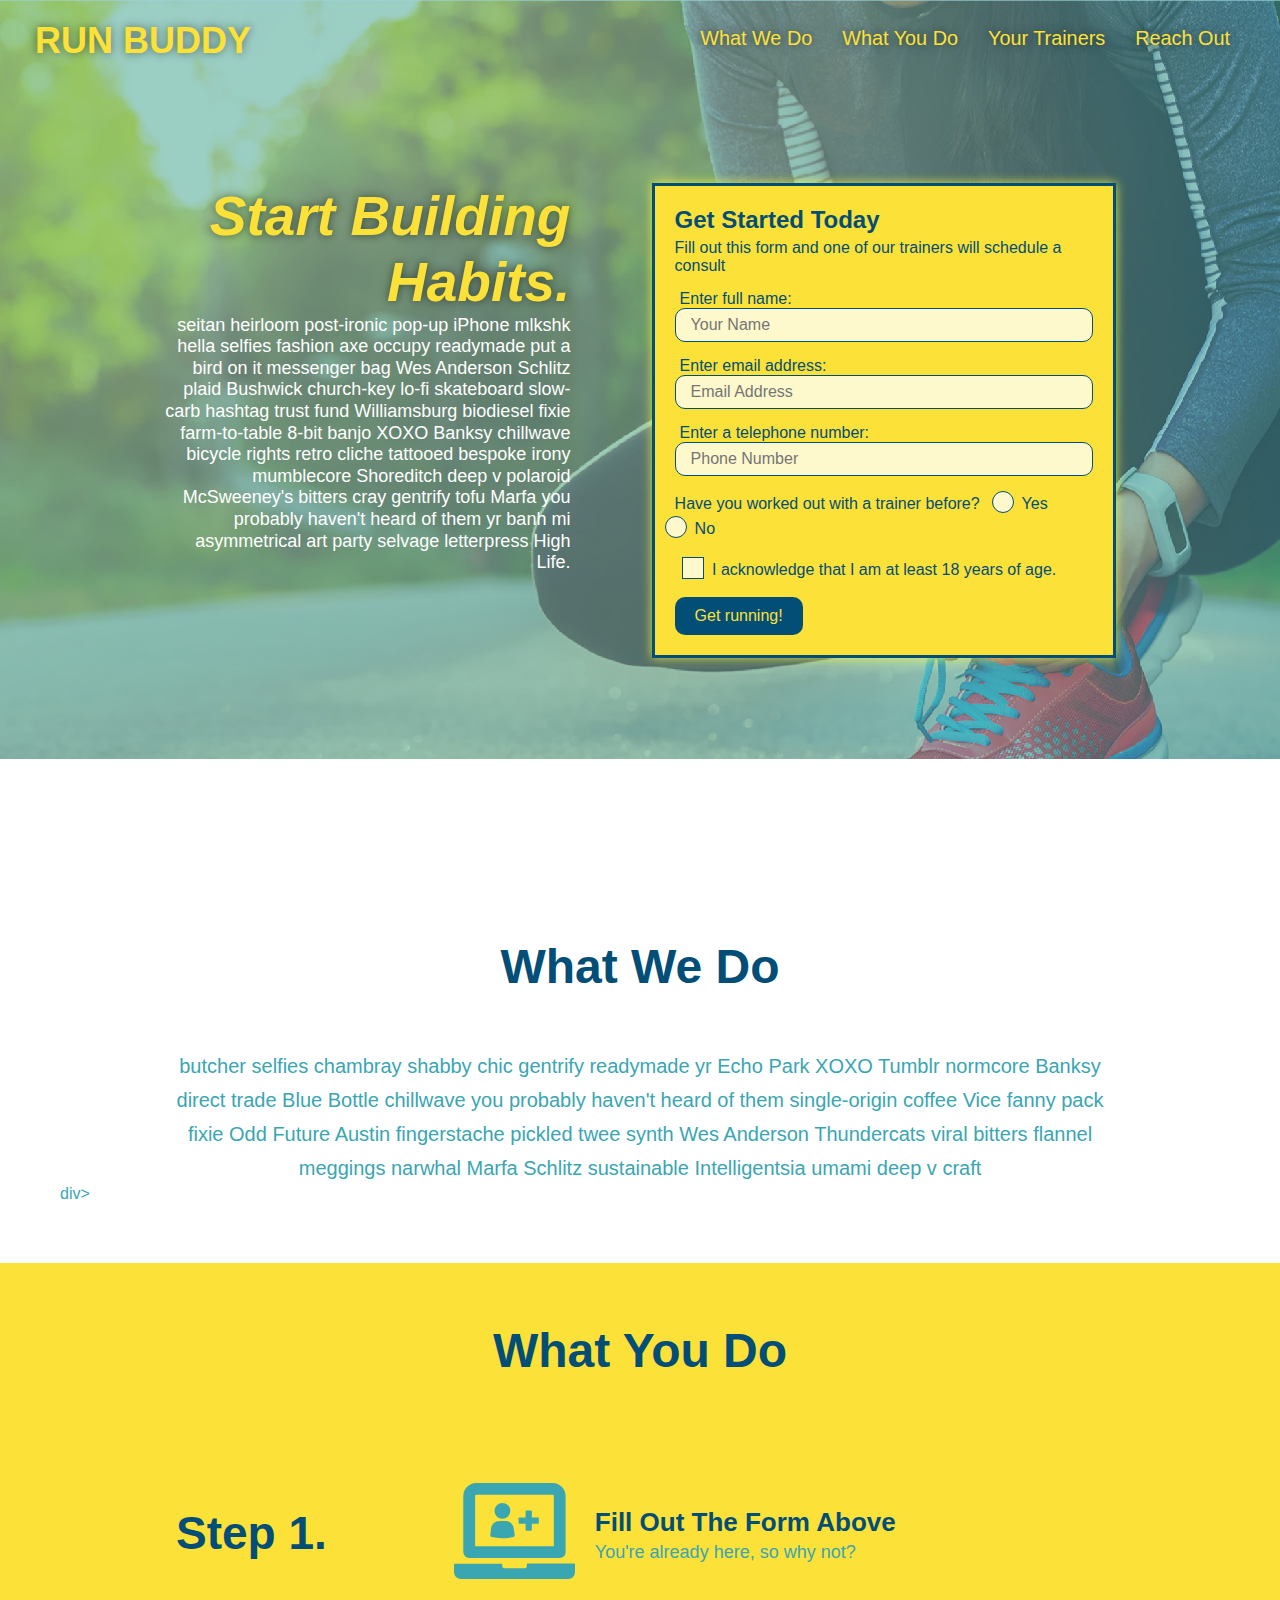
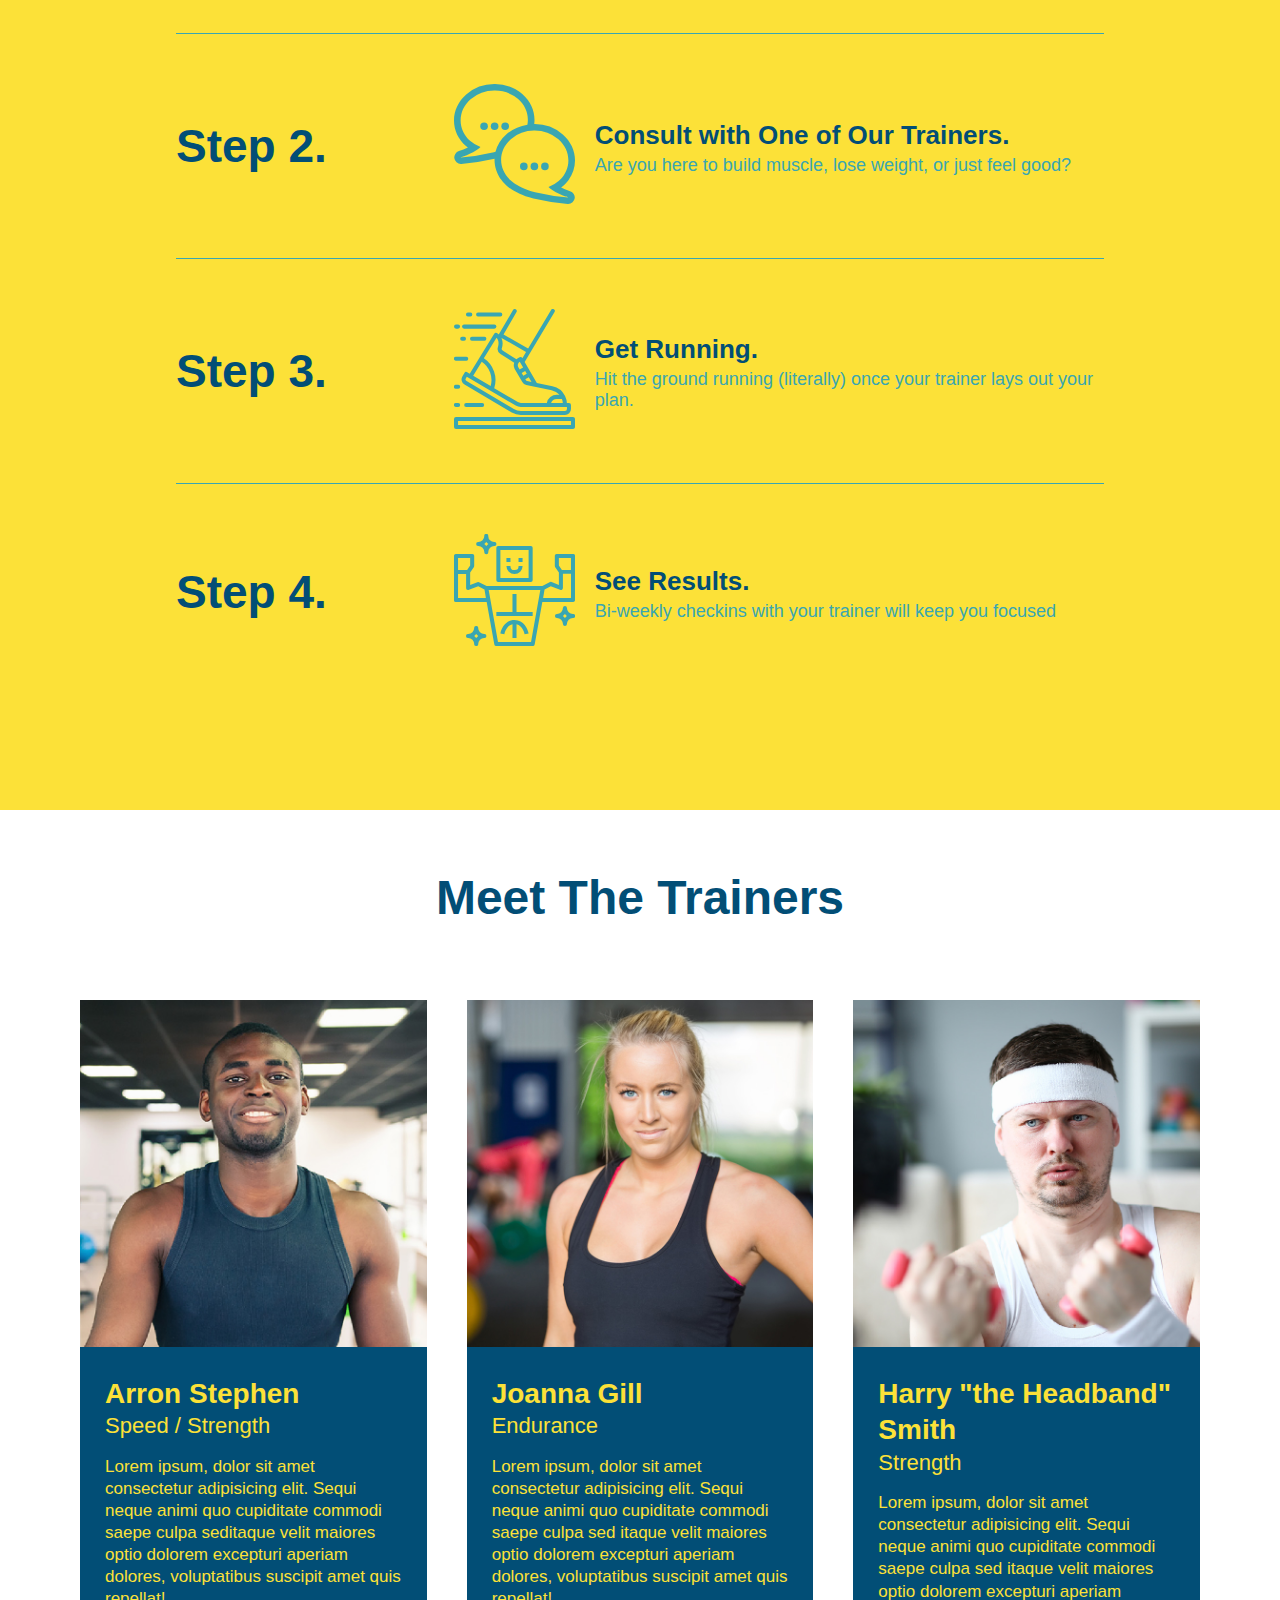
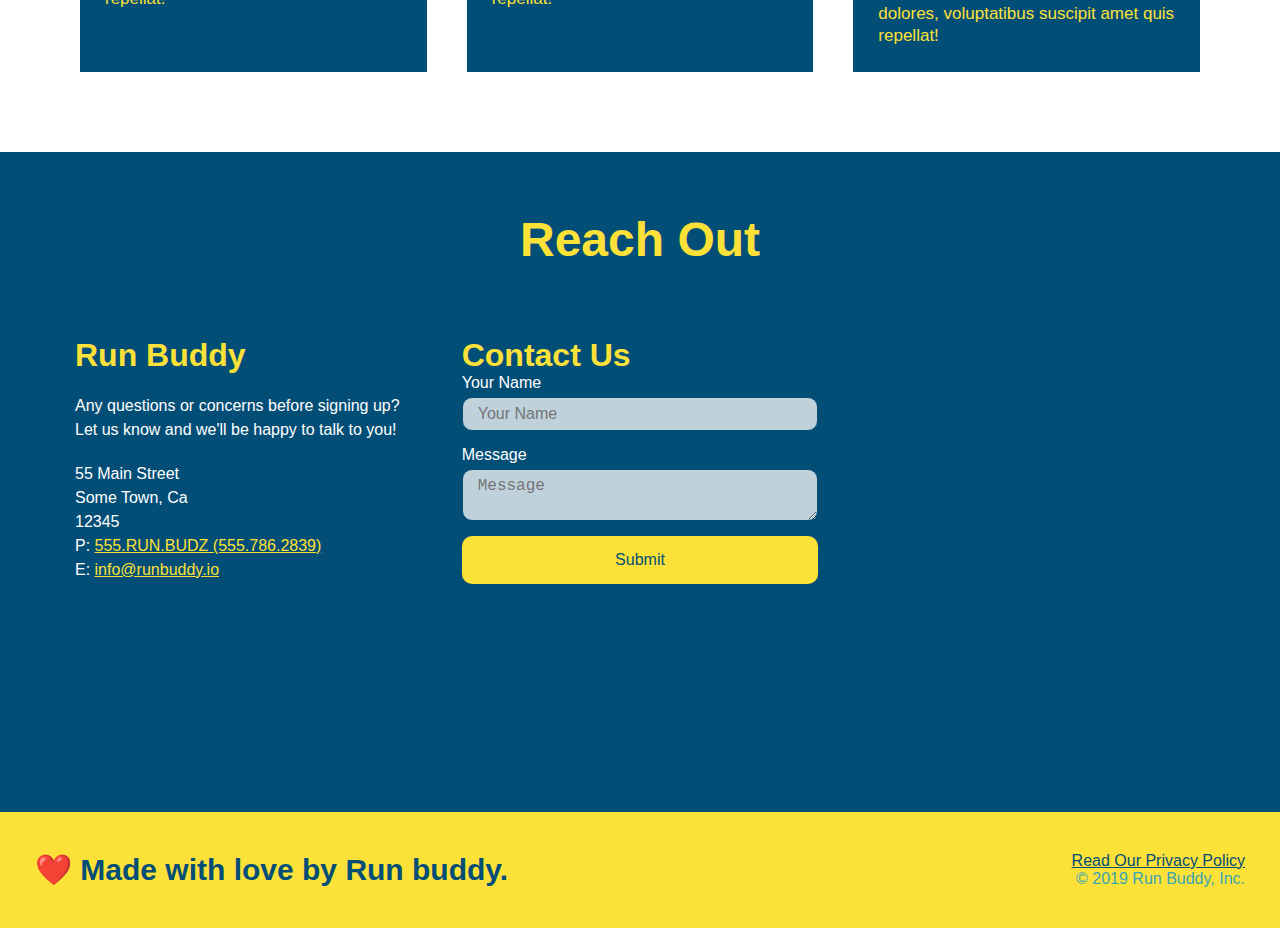
==== commit 908f06f0: "final css touches" ====
--- a/index.html
+++ b/index.html
@@ -55,15 +55,21 @@
                     <input type="tel" placeholder="Phone Number" name="phone" id="phone" class="form-input" />
                     <p>
                         Have you worked out with a trainer before?
-                        <input type="radio" name="trainer-confirm" id="trainer-yes" />
-                        <label for="trainer-yes">Yes</label>
-                        <input type="radio" name="trainer-confirm" id="trainer-no" />
-                        <label for="trainer-no">No</label>
-                    </p>
-                    <p>
-                        <label for="checkbox">I acknowledge that I am at least 18 years of age</label>
-                        <input type="checkbox" name="age-confirm" id="checkbox" />
-                    </p>
+                        <span class="radio-wrapper">
+                          <input type="radio" name="trainer-confirm" id="trainer-yes" />
+                          <label for="trainer-yes">Yes</label>
+                        </span>
+                        <span class="radio-wrapper">
+                          <input type="radio" name="trainer-confirm" id="trainer-no" />
+                          <label for="trainer-no">No</label>
+                        </span>
+                      </p>
+                      <p>
+                        <span class="checkbox-wrapper">
+                          <input type="checkbox" name="age-confirm" id="checkbox" />
+                          <label for="checkbox">I acknowledge that I am at least 18 years of age.</label>
+                        </span>
+                      </p>
                     <button type="submit">Get running!</button>
                 </form>
             </div>
--- a/assets/css/style.css
+++ b/assets/css/style.css
@@ -4,8 +4,14 @@
     box-sizing: border-box;
 }
 
+:root {
+    --primary-color: #fce138;
+    --secondary-color: #024e76;
+    --tertiary-color: #39a6b2;
+  }
+
 body {
-    color: #39a6b2;
+    color: var(--tertiary-color);
     font-family: Helvetica, Arial, sans-serif;
     
 }
@@ -14,22 +20,32 @@
 
 header {
     padding: 20px 35px;
-    background-color: #39a6b2;
+    background-color: var(--tertiary-color);
     display: flex;
     justify-content: space-between;
     flex-wrap: wrap;
+    position: -webkit-sticky;
+    position: sticky;
+    top: 0;
+    background-image: url("../images/hero-bg.jpg");
+    background-size: cover;
+    background-position: center;
+    background-attachment: fixed;
+    background-position: 80%;
+    z-index: 9999; /*always on top*/
 }
 
 header h1 {
     font-weight: bold;
     font-size: 36px;
-    color: #fce138;
+    color: var(--primary-color);
     margin: 0;
+    text-shadow: 0 0 10px rgba(0, 0, 0, 0.5);
 }
 
 header a {
     text-decoration: none;
-    color: #fce138;
+    color: var(--primary-color);
 }
 
 header nav {
@@ -52,11 +68,20 @@
     padding: 10px 15px;
     font-weight: lighter;
     font-size: 1.55vw;
-}
+    text-shadow: 0 0 10px rgba(0, 0, 0, 0.5);
+}
+
+header nav ul li a:hover {
+    background: var(--primary-color);
+    color: var(--secondary-color);
+    border-radius: 15px;
+    text-shadow: none;
+  }
+
 /* Footer */
 
 footer {
-    background: #fce138;
+    background: var(--primary-color);
     width: 100%;
     padding: 40px 35px;
     display: flex;
@@ -65,7 +90,7 @@
 }
 
 footer h2 {
-    color: #024e76;
+    color: var(--secondary-color);
     font-size: 30px;
     margin: 0;
 }
@@ -76,7 +101,7 @@
 }
 
 footer a {
-    color: #024e76;
+    color: var(--secondary-color);
 }
 
 section {
@@ -94,6 +119,8 @@
     justify-content: center;
     flex-wrap: wrap;
     align-items: flex-start;
+    background-attachment: fixed;
+    background-position: 80%;
 }
 
 .hero-cta{
@@ -108,16 +135,18 @@
 .hero-cta h2 {
     font-style: italic;
     font-size: 55px;
-    color: #fce138;
+    color: var(--primary-color);
+    text-shadow: 0 0 10px rgba(0, 0, 0, 0.5);
 }
 
 .hero-form {
-    border: 3px solid #024e76;
-    background-color: #fce138;
+    border: 3px solid var(--secondary-color);
+    background-color: var(--primary-color);
     padding: 20px;
-    color: #024e76;
+    color: var(--secondary-color);
     width: 40%;
     margin: 3.5%;
+    box-shadow: 0 0 10px rgba(252, 252, 56, 0.8);
 }
 
 .hero-form h3 {
@@ -130,26 +159,97 @@
 }
 
 .form-input {
-    border: 1px solid #024e76;
+    border: 1px solid var(--secondary-color);
     display: block;
     padding: 7px 15px;
     font-size: 16px;
-    color: #024e76;
+    color: var(--secondary-color);
     width: 100%;
     margin-bottom: 15px;
-}
+    border-radius: 10px;
+    background-color: rgba(255,255,255, 0.75);
+}
+
+.form-input:focus {
+    background-color: rgba(255,255,255, 1);
+    outline: none;
+  }
 
 .hero-form label {
     margin: 0 5px;
 }
 
 .hero-form button {
-    color: #fce138;
-    background-color: #024e76;
+    color: var(--primary-color);
+    background-color: var(--secondary-color);
     border: none;
     padding: 10px 20px;
     font-size: 16px;
-}
+    border-radius: 10px;
+}
+
+.hero-form button:hover {
+    background-color: var(--tertiary-color);  
+  }
+
+  .checkbox-wrapper input, .radio-wrapper input {
+      opacity: 0;
+  }
+
+  .checkbox-wrapper label, .radio-wrapper label {
+      position: relative;
+      left: 10px;
+      margin: 10px;
+      line-height: 1.6;
+  }
+
+  .checkbox-wrapper label::before, .radio-wrapper label::before {
+    content: "";
+    height: 20px;
+    width: 20px;
+    background: rgba(255, 255, 255, 0.75);  
+    border: 1px solid var(--secondary-color);  
+    position: absolute;
+    top: -4px;
+    left: -30px;
+  }
+
+  .radio-wrapper label::before {
+    border-radius: 50%;
+  }
+
+  .radio-wrapper label::after {
+    content: "";
+    width: 20px;
+    height: 20px;
+    border-radius: 50%;
+    background: var(--secondary-color);
+    position: absolute;
+    left: -29px;
+    top: -3px;
+    background-image: radial-gradient(circle, var(--tertiary-color), var(--secondary-color));
+  }
+  
+  .checkbox-wrapper label::after { /*create the L shape*/
+    content: "";
+    height: 6px;
+    width: 14px;
+    border-left: 2px solid var(--secondary-color);
+    border-bottom: 2px solid var(--secondary-color);
+    position: absolute;
+    left: -26px;
+    top: 1px;
+    transform: rotate(-58deg); /*turn it a bit to look more like check mark*/
+  }
+
+  .checkbox-wrapper input + label::after, .radio-wrapper input + label::after {
+    content: none;
+  }
+  
+  .checkbox-wrapper input:checked + label::after, .radio-wrapper input:checked + label::after {
+    content: "";
+  }
+
 /*Hero Style End*/
 
 
@@ -159,7 +259,7 @@
 
 .intro p{
     line-height:1.7;
-    color: #39a6b2;
+    color: var(--tertiary-color);
     width: 80%;
     font-size: 20px;
     margin: 0 auto;
@@ -167,7 +267,7 @@
 }
 
 .steps {
-    background: #fce138;
+    background: var(--primary-color);
 }
 
 .steps h2 {
@@ -176,7 +276,7 @@
 
 .section-title {
     font-size: 48px;
-    color: #024e76;
+    color: var(--secondary-color);
     padding-bottom: 20px;
     text-align: center;
     margin: 0 auto 35px auto;
@@ -184,26 +284,30 @@
 }
 
 .primary-border {
-    border-color: #fce138;
+    border-color: var(--primary-color);
 }
 
 .secondary-border {
-    border-color: #39a6b2;
+    border-color: var(--tertiary-color);
 }
 
 .step {
     margin: 50px auto;
     padding-bottom: 50px;
     width: 80%;
-    border-bottom: 1px solid #39a6b2;
+    border-bottom: 1px solid var(--tertiary-color);
     display: flex;
     flex-wrap: wrap;
     align-items: center;
     justify-content: space-between;
 }
 
+.step:last-child{
+    border-bottom: none;
+}
+
 .step h3 {
-    color: #024e76;
+    color: var(--secondary-color);
     font-size: 46px;
     flex: 1 30%;
 }
@@ -229,14 +333,14 @@
 }
 
 .step-text p {
-    color: #39a6b2;
+    color: var(--tertiary-color);
     font-size: 18px;
 }
 
 .step-text h4 {
     font-size: 26px;
     line-height: 1.5;
-    color: #024e76;
+    color: var(--secondary-color);
 }
 
 .trainers {
@@ -249,8 +353,8 @@
 
 .trainer {
     margin: 20px;
-    background: #024e76;
-    color: #fce138;
+    background: var(--secondary-color);
+    color: var(--primary-color);
     flex: 1;
 }
 
@@ -287,11 +391,11 @@
 }
 
 .contact {
-    background-color: #024e76;
+    background-color: var(--secondary-color);
 }
 
 .contact h2 {
-    color: #fce138;
+    color: var(--primary-color);
 }
 .contact-info {
     display: flex;
@@ -313,7 +417,7 @@
 }
 
 .contact-info h3 {
-    color: #fce138;
+    color: var(--primary-color);
     font-size: 32px;
   }
   
@@ -325,28 +429,41 @@
   }
 
   .contact-form input, .contact-form textarea {
-      border: 1px solid #024e76;
+      border: 1px solid var(--secondary-color);
       display: block;
       padding: 7px 15px;
       font-size: 16px;
-      color: #024e76;
+      color: var(--secondary-color);
       width: 100%;
       margin-bottom: 15px;
       margin-top: 5px;
+      border-radius: 10px;
+      background-color: rgba(255,255,255, 0.75);
+  }
+
+  .contact-form input:focus, .contact-form textarea:focus{
+        background-color: rgba(255,255,255, 1);
+        outline: none;
   }
 
   .contact-form button {
       width: 100%;
       border: none;
-      background: #fce138;
-      color: #024e76;
+      background: var(--primary-color);
+      color: var(--secondary-color);
       text-align: center;
       padding: 15px 0;
       font-size: 16px;
+      border-radius: 10px;
+  }
+
+  .contact-form button:hover {
+    color: var(--primary-color);
+    background: var(--tertiary-color);
   }
   
   .contact-info a {
-    color: #fce138;
+    color: var(--primary-color);
   }
 
   .flex-row {
@@ -359,6 +476,7 @@
     header {
         padding-bottom: 0;
         justify-content: center;
+        position: relative;
       }
     
       header h1 {
